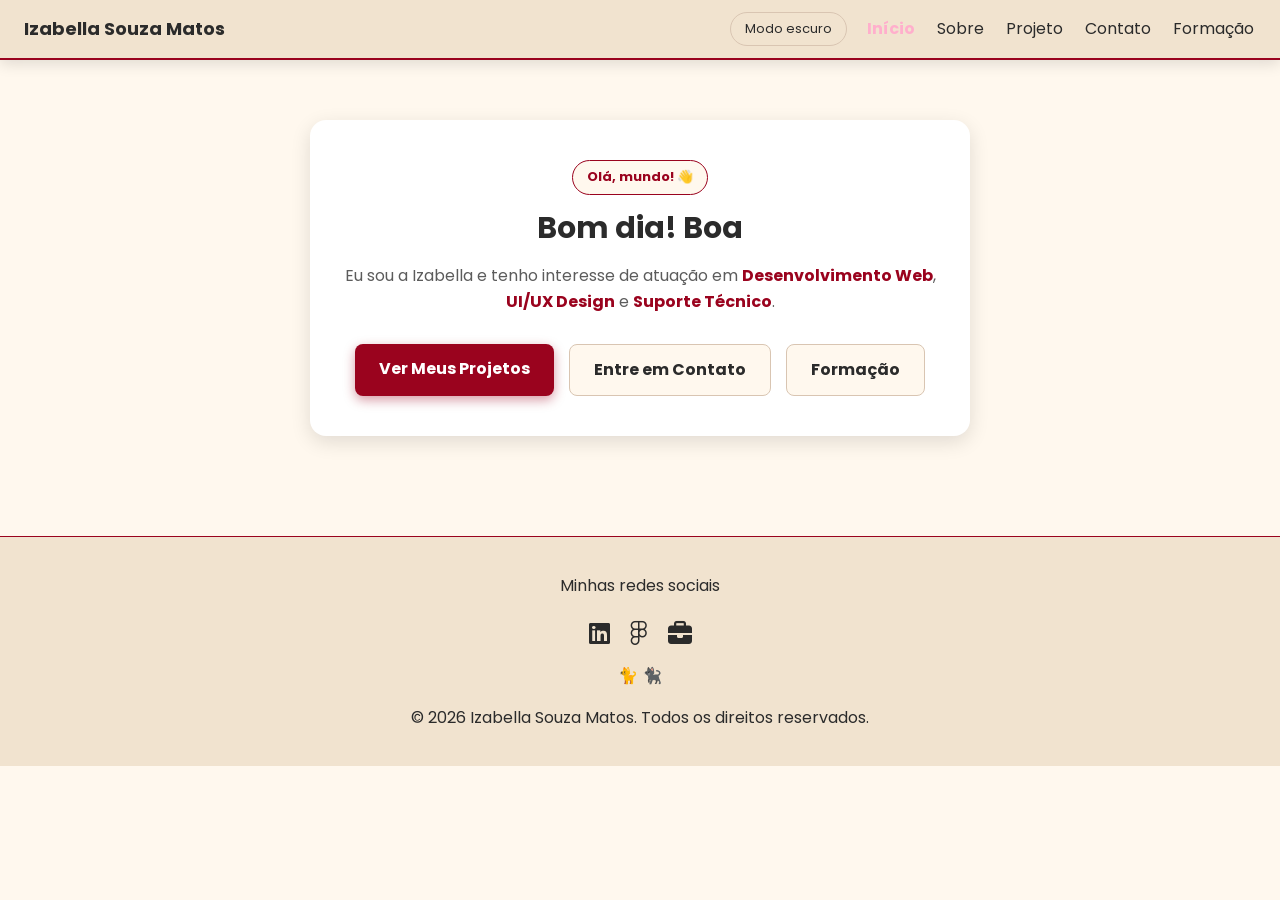
==== index.html @ aaa82232 "Atualizando página" ====
<!DOCTYPE html>
<html lang="pt-BR">
<head>
    <meta charset="UTF-8">
    <meta name="viewport" content="width=device-width, initial-scale=1.0">
    <title>Início | Izabella</title>
    <link rel="stylesheet" href="https://fonts.googleapis.com/css2?family=Poppins:wght@400;700&display=swap">
    <link rel="stylesheet" href="css/style.css">
    <!-- Importação dos ícones do Font Awesome -->
    <link rel="stylesheet" href="https://cdnjs.cloudflare.com/ajax/libs/font-awesome/6.4.0/css/all.min.css">
</head>
<body>
    <header>
        <p class="titlenav"><strong>Izabella Souza Matos</strong></p>
        <nav class="itensnav">
            <button id="tema">Modo escuro</button>
            <a href="index.html">Início</a>
            <a href="sobre.html">Sobre</a>
            <a href="projeto.html">Projeto</a>
            <a href="contato.html">Contato</a>
            <a href="formacao.html">Formação</a>
        </nav>
    </header>

    <main>
        <section class="secao-inicio">
            <div class="hero-card">
                <span class="badge-ola">Olá, mundo! 👋</span>

                <!-- O JavaScript injeta a saudação automática por horário aqui -->
                <h1 id="titulo-saudacao">Bem-vindo ao meu perfil</h1>
                <p class="descricao-inicio">
                    Eu sou a Izabella e tenho interesse de atuação em <strong>Desenvolvimento Web</strong>, <strong>UI/UX Design</strong> e <strong>Suporte Técnico</strong>.
                </p>

                <div class="acoes-hero">
                    <a href="projeto.html" class="btn-principal">Ver Meus Projetos</a>
                    <a href="contato.html" class="btn-secundario">Entre em Contato</a>
                    <a href="formacao.html" class="btn-secundario">Formação</a>
                </div>
            </div>
        </section>
    </main>

    <footer>
        <div class="footer-container">
            <p>Minhas redes sociais</p>
            <ul class="footer-links">
                <li><a href="https://www.linkedin.com/in/izabella-souza-matos/" target="_blank" rel="noopener noreferrer" aria-label="LinkedIn"><i class="fa-brands fa-linkedin"></i></a></li>
                <li><a href="https://www.figma.com/files/team/1687251064527399275/folder/663341080?fuid=1687251063166864576" target="_blank" rel="noopener noreferrer" aria-label="Figma"><i class="fa-brands fa-figma"></i></a></li>
                <li><a href="https://izabellasouzadev67.github.io/portfolio-izabella-souza/" target="_blank" rel="noopener noreferrer" aria-label="Portfólio"><i class="fa-solid fa-briefcase"></i></a></li>
            </ul>
        </div>

        <!-- Animação discreta dos gatinhos passeando no rodapé (o atraso de cada um fica no CSS) -->
        <div class="gatos-rodape">
            <span class="gato-andando">🐈</span>
            <span class="gato-andando">🐈‍⬛</span>
        </div>

        <p>&copy; 2026 Izabella Souza Matos. Todos os direitos reservados.</p>
    </footer>

    <script src="js/script.js"></script>
</body>
</html>
---- css/style.css ----
/* ==========================================================
   1. VARIÁVEIS (paleta) — tema escuro é o padrão
   ========================================================== */
:root {
    --bg: #343A40;
    --bg-card: #495057;
    --bg-elevado: #212529;
    --texto: #FEEAC7;
    --texto-suave: #CED4DA;
    --destaque: #FFAFCC;
    --acao: #9A031E;
    --acao-hover: #720216;
    --sobre-acao: #FFFFFF;
    --borda: #6C757D;
    --sombra: rgba(0, 0, 0, 0.25);
    --raio: 16px;
    --largura: 700px;
}

/* Tema claro: o JS só precisa alternar a classe "claro" no body */
body.claro {
    --bg: #FFF8EE;
    --bg-card: #FFFFFF;
    --bg-elevado: #F1E3CF;
    --texto: #2B2B2B;
    --texto-suave: #5C5C5C;
    --destaque: #9A031E;
    --acao: #9A031E;
    --acao-hover: #720216;
    --borda: #D9C5B2;
    --sombra: rgba(0, 0, 0, 0.12);
}

/* ==========================================================
   2. ANIMAÇÕES (@keyframes)
   ========================================================== */

/* Página inteira aparece suavemente */
@keyframes aparecer {
    from { opacity: 0; }
    to   { opacity: 1; }
}

/* Título desliza da esquerda */
@keyframes deslizarTitulo {
    from { opacity: 0; transform: translateX(-30px); }
    to   { opacity: 1; transform: translateX(0); }
}

/* Cards e itens sobem enquanto aparecem */
@keyframes surgir {
    from { opacity: 0; transform: translateY(24px); }
    to   { opacity: 1; transform: translateY(0); }
}

/* Header desce do topo */
@keyframes descer {
    from { opacity: 0; transform: translateY(-100%); }
    to   { opacity: 1; transform: translateY(0); }
}

/* Foto flutuando devagar */
@keyframes flutuar {
    0%, 100% { transform: translateY(0); }
    50%      { transform: translateY(-8px); }
}

/* Brilho pulsando (badge de boas-vindas) */
@keyframes pulsar {
    0%, 100% { box-shadow: 0 0 0 0 rgba(255, 175, 204, 0.5); }
    50%      { box-shadow: 0 0 0 8px rgba(255, 175, 204, 0); }
}

/* Ícone dá um pulinho */
@keyframes pular {
    0%, 100% { transform: translateY(0); }
    40%      { transform: translateY(-6px); }
    60%      { transform: translateY(-2px); }
}

/* Cursor piscando do efeito de digitação */
@keyframes piscarCursor {
    from, to { border-color: transparent; }
    50%      { border-color: currentColor; }
}

/* ==========================================================
   3. RESET E BASE
   ========================================================== */
* {
    box-sizing: border-box;
}

html {
    scroll-behavior: smooth;
}

body {
    margin: 0;
    background-color: var(--bg);
    color: var(--texto);
    font-family: 'Poppins', sans-serif;
    line-height: 1.6;
    transition: background-color 0.4s ease, color 0.4s ease;
    animation: aparecer 0.6s ease;
}

h1, h2, h3 {
    line-height: 1.25;
}

h1 {
    font-size: 28px;
    font-weight: 700;
    color: var(--texto);
    text-align: center;
    margin: 0 0 8px;
    animation: deslizarTitulo 0.6s ease-out;
}

h2 {
    font-size: 22px;
    color: var(--texto);
    text-align: center;
    margin: 0 0 20px;
}

a {
    color: var(--destaque);
    transition: color 0.3s ease;
}

img {
    max-width: 100%;
    height: auto;
}

/* Acessibilidade: foco visível */
a:focus-visible,
button:focus-visible,
input:focus-visible,
select:focus-visible,
textarea:focus-visible {
    outline: 3px solid var(--destaque);
    outline-offset: 3px;
}

/* ==========================================================
   4. LAYOUT: header, nav, main, footer
   ========================================================== */
header {
    display: flex;
    flex-wrap: wrap;
    justify-content: space-between;
    align-items: center;
    gap: 10px;
    padding: 12px 24px;
    background-color: var(--bg-elevado);
    border-bottom: 2px solid var(--destaque);
    position: sticky;
    top: 0;
    z-index: 10;
    box-shadow: 0 4px 14px var(--sombra);
    transition: background-color 0.4s ease;
    animation: descer 0.6s ease-out;
}

.titlenav {
    margin: 0;
    font-size: 18px;
    color: var(--texto);
}

nav {
    display: flex;
    flex-wrap: wrap;
    justify-content: center;
    align-items: center;
    gap: 8px 18px;
}

/* Linha do menu cresce do centro para as bordas */
nav a {
    position: relative;
    color: var(--texto);
    text-decoration: none;
    padding: 4px 2px;
    transition: color 0.3s ease;
}

nav a::after {
    content: "";
    position: absolute;
    left: 0;
    right: 0;
    bottom: 0;
    height: 2px;
    background-color: var(--destaque);
    transform: scaleX(0);
    transform-origin: center;
    transition: transform 0.3s ease;
}

nav a:hover,
nav a[aria-current="page"] {
    color: var(--destaque);
}

nav a:hover::after,
nav a[aria-current="page"]::after {
    transform: scaleX(1);
}

#tema {
    background: transparent;
    color: var(--texto);
    border: 1px solid var(--borda);
    border-radius: 20px;
    padding: 6px 14px;
    font-family: inherit;
    font-size: 13px;
    cursor: pointer;
    transition: border-color 0.3s ease, color 0.3s ease, transform 0.2s ease;
}

#tema:hover {
    border-color: var(--destaque);
    color: var(--destaque);
    transform: scale(1.05);
}

#tema:active {
    transform: scale(0.95);
}

main {
    max-width: var(--largura);
    margin: 0 auto;
    padding: 20px;
}

footer {
    background-color: var(--bg-elevado);
    color: var(--texto);
    text-align: center;
    padding: 20px 0;
    margin-top: 40px;
    border-top: 1px solid var(--destaque);
    transition: background-color 0.4s ease;
}

.footer-links {
    display: flex;
    justify-content: center;
    gap: 20px;
    list-style: none;
    padding: 0;
    margin: 10px 0;
}

.footer-links a {
    color: var(--texto);
    font-size: 24px;
    display: inline-block;
    transition: color 0.3s ease, transform 0.3s ease;
}

.footer-links a:hover {
    color: var(--destaque);
    transform: scale(1.25) rotate(-6deg);
}

/* ==========================================================
   5. COMPONENTES REUTILIZÁVEIS
   ========================================================== */

/* Base comum de todos os cards */
.card,
.hero-card,
.card-perfil,
.card-projeto,
.card-formacao,
.contato-container,
.gostos-container,
.secao-certificados,
.lista-habilidades-moderna li,
.lista-hard-skills li,
article {
    background-color: var(--bg-card);
    border-radius: var(--raio);
    box-shadow: 0 6px 20px var(--sombra);
    transition: transform 0.3s ease, box-shadow 0.3s ease,
                background-color 0.4s ease;
    /* "backwards" evita que a animação trave o efeito de hover */
    animation: surgir 0.6s ease-out backwards;
}

.card,
.hero-card,
.card-perfil,
.card-projeto,
.card-formacao,
article {
    padding: 24px;
}

.card:hover,
.card-projeto:hover,
.card-formacao:hover,
article:hover {
    transform: translateY(-6px);
    box-shadow: 0 14px 30px var(--sombra);
}

/* Entrada em sequência (um item depois do outro) */
.projetos-grid > :nth-child(1),
.formacao-grid > :nth-child(1),
.lista-habilidades-moderna li:nth-child(1),
.lista-hard-skills li:nth-child(1),
.lista-certificados li:nth-child(1),
.gostos li:nth-child(1) { animation-delay: 0.1s; }

.projetos-grid > :nth-child(2),
.formacao-grid > :nth-child(2),
.lista-habilidades-moderna li:nth-child(2),
.lista-hard-skills li:nth-child(2),
.lista-certificados li:nth-child(2),
.gostos li:nth-child(2) { animation-delay: 0.2s; }

.projetos-grid > :nth-child(3),
.formacao-grid > :nth-child(3),
.lista-habilidades-moderna li:nth-child(3),
.lista-hard-skills li:nth-child(3),
.lista-certificados li:nth-child(3),
.gostos li:nth-child(3) { animation-delay: 0.3s; }

.projetos-grid > :nth-child(4),
.formacao-grid > :nth-child(4),
.lista-habilidades-moderna li:nth-child(4),
.lista-hard-skills li:nth-child(4),
.gostos li:nth-child(4) { animation-delay: 0.4s; }

.projetos-grid > :nth-child(n+5),
.formacao-grid > :nth-child(n+5),
.gostos li:nth-child(n+5) { animation-delay: 0.5s; }

/* Badges (etiquetas) */
.badge-ola,
.status-badge,
.badge-tech {
    display: inline-block;
    background-color: var(--bg);
    color: var(--destaque);
    font-size: 12px;
    font-weight: bold;
    padding: 4px 12px;
    border-radius: 20px;
    border: 1px solid var(--destaque);
}

.badge-ola {
    font-size: 13px;
    padding: 6px 14px;
    margin-bottom: 15px;
    animation: pulsar 2.4s ease-in-out infinite;
}

.status-badge {
    margin-bottom: 8px;
}

/* Caixas de ícone */
.icone-formacao,
.projeto-icone {
    background-color: var(--acao);
    color: var(--sobre-acao);
    border-radius: 12px;
    display: flex;
    align-items: center;
    justify-content: center;
    flex-shrink: 0;
    transition: transform 0.3s ease;
}

.icone-formacao {
    width: 60px;
    height: 60px;
    font-size: 24px;
}

.projeto-icone {
    width: 55px;
    height: 55px;
    font-size: 22px;
}

.card-formacao:hover .icone-formacao,
.card-projeto:hover .projeto-icone {
    transform: rotate(-8deg) scale(1.1);
}

/* Botões */
.btn-principal,
.btn-secundario,
.btn-projeto,
.btn-pdf,
.btn-enviar {
    display: inline-block;
    font-family: inherit;
    font-weight: bold;
    text-decoration: none;
    cursor: pointer;
    transition: background-color 0.3s ease, border-color 0.3s ease,
                color 0.3s ease, transform 0.2s ease, box-shadow 0.3s ease;
}

.btn-principal,
.btn-enviar,
.btn-pdf {
    background-color: var(--acao);
    color: var(--sobre-acao);
    border: none;
}

.btn-principal:hover,
.btn-enviar:hover,
.btn-pdf:hover {
    background-color: var(--acao-hover);
    transform: translateY(-3px);
}

.btn-principal:active,
.btn-enviar:active,
.btn-pdf:active,
.btn-secundario:active,
.btn-projeto:active {
    transform: translateY(0) scale(0.97);
}

/* Faixa de brilho que atravessa o botão principal */
.btn-principal,
.btn-enviar {
    position: relative;
    overflow: hidden;
}

.btn-principal::before,
.btn-enviar::before {
    content: "";
    position: absolute;
    top: 0;
    left: -80%;
    width: 50%;
    height: 100%;
    background: linear-gradient(
        120deg,
        transparent,
        rgba(255, 255, 255, 0.35),
        transparent
    );
    transform: skewX(-20deg);
    transition: left 0.6s ease;
}

.btn-principal:hover::before,
.btn-enviar:hover::before {
    left: 130%;
}

.btn-principal {
    padding: 12px 24px;
    border-radius: 8px;
    box-shadow: 0 4px 12px rgba(154, 3, 30, 0.4);
}

.btn-principal:hover {
    box-shadow: 0 8px 20px rgba(154, 3, 30, 0.55);
}

.btn-secundario {
    background-color: var(--bg);
    color: var(--texto);
    padding: 12px 24px;
    border-radius: 8px;
    border: 1px solid var(--borda);
}

.btn-secundario:hover {
    background-color: var(--bg-card);
    border-color: var(--destaque);
    color: var(--destaque);
    transform: translateY(-3px);
}

.btn-pdf {
    padding: 6px 14px;
    border-radius: 6px;
    font-size: 14px;
}

.btn-projeto {
    display: inline-flex;
    align-items: center;
    gap: 8px;
    background-color: var(--bg);
    color: var(--texto);
    padding: 8px 16px;
    border-radius: 6px;
    font-size: 13px;
    border: 1px solid var(--borda);
}

.btn-projeto:hover {
    background-color: var(--acao);
    border-color: var(--acao);
    color: var(--sobre-acao);
    transform: translateX(4px);
}

/* Lista de "gostos" (chips) */
.gostos {
    display: flex;
    flex-wrap: wrap;
    justify-content: center;
    gap: 10px;
    list-style: none;
    padding: 0;
}

.gostos li {
    background-color: var(--bg);
    color: var(--texto);
    padding: 10px 16px;
    border-radius: 30px;
    font-size: 14px;
    display: flex;
    align-items: center;
    gap: 8px;
    border: 1px solid var(--borda);
    transition: transform 0.2s ease, border-color 0.2s ease;
    animation: surgir 0.5s ease-out backwards;
}

.gostos li:hover {
    transform: translateY(-3px) scale(1.04);
    border-color: var(--destaque);
}

.gostos i {
    color: var(--destaque);
}

/* Tabela */
table {
    border-collapse: collapse;
    margin: 0 auto;
}

th {
    border: 1px solid var(--texto);
    padding: 8px 16px;
    background-color: var(--bg-elevado);
}

/* Efeito de digitação (cursor piscando) */
#efeito-digitar {
    border-right: 2px solid currentColor;
    padding-right: 4px;
    animation: piscarCursor 0.75s step-end infinite;
}

/* ==========================================================
   6. PÁGINAS
   ========================================================== */

/* ---------- Início ---------- */
.secao-inicio {
    display: flex;
    flex-direction: column;
    gap: 30px;
    margin: 40px auto;
}

.hero-card {
    padding: 40px 30px;
    text-align: center;
}

.hero-card h1 {
    font-size: 30px;
    margin-bottom: 15px;
}

.descricao-inicio {
    color: var(--texto-suave);
    font-size: 16px;
    margin-bottom: 30px;
}

.descricao-inicio strong {
    color: var(--destaque);
}

.acoes-hero {
    display: flex;
    justify-content: center;
    flex-wrap: wrap;
    gap: 15px;
}

.gostos-container {
    padding: 25px;
    animation-delay: 0.2s;
}

.gostos-container h3 {
    color: var(--texto);
    font-size: 18px;
    text-align: center;
    margin: 0 0 15px;
}

/* ---------- Sobre ---------- */
.secao-sobre-mim,
.secao-habilidades {
    margin: 40px auto;
}

.card-perfil {
    padding: 30px;
    display: flex;
    flex-direction: column;
    align-items: center;
    text-align: center;
    gap: 20px;
}

.foto-sobre {
    width: 150px;
    height: 150px;
    object-fit: cover;
    border-radius: 50%;
    border: 3px solid var(--destaque);
    display: block;
    animation: flutuar 4s ease-in-out infinite;
}

.texto-perfil h2 {
    color: var(--destaque);
    font-size: 20px;
    margin-bottom: 10px;
}

.texto-perfil p {
    color: var(--texto-suave);
    margin: 0;
}

.lista-habilidades-moderna,
.lista-hard-skills {
    list-style: none;
    padding: 0;
    margin: 0;
    display: flex;
    flex-direction: column;
    gap: 15px;
}

.lista-habilidades-moderna li,
.lista-hard-skills li {
    padding: 18px 20px;
    display: flex;
    align-items: center;
    gap: 16px;
    box-shadow: 0 4px 12px var(--sombra);
}

.lista-habilidades-moderna li:hover,
.lista-hard-skills li:hover {
    transform: translateY(-4px) translateX(4px);
}

.lista-habilidades-moderna i,
.lista-hard-skills i {
    font-size: 24px;
    color: var(--destaque);
    background-color: var(--bg);
    padding: 12px;
    border-radius: 10px;
    min-width: 52px;
    text-align: center;
}

/* Ícone dá um pulinho quando o item recebe o mouse */
.lista-habilidades-moderna li:hover i,
.lista-hard-skills li:hover i {
    animation: pular 0.6s ease;
}

.lista-habilidades-moderna strong,
.lista-hard-skills strong {
    color: var(--texto);
    display: block;
    margin-bottom: 4px;
}

.lista-habilidades-moderna p,
.lista-hard-skills p {
    margin: 0;
    color: var(--texto-suave);
    font-size: 14px;
}

.titulo-hard-skills {
    margin-top: 40px;
}

/* Certificados */
.secao-certificados {
    margin: 40px auto;
    padding: 24px;
}

.secao-certificados h2 {
    margin-bottom: 10px;
}

.subtitulo-certificados {
    color: var(--texto-suave);
    font-size: 14px;
    text-align: center;
    margin-bottom: 20px;
}

.lista-certificados {
    list-style: none;
    padding: 0;
    margin: 0;
}

.lista-certificados li {
    display: flex;
    flex-direction: column;
    align-items: flex-start;
    gap: 8px;
    padding: 16px 0;
    border-bottom: 1px solid var(--borda);
    transition: padding-left 0.3s ease;
    animation: surgir 0.5s ease-out backwards;
}

.lista-certificados li:hover {
    padding-left: 10px;
}

.lista-certificados li:last-child {
    border-bottom: none;
}

.curso-nome {
    font-weight: bold;
}

.curso-nome i {
    color: var(--destaque);
    margin-right: 6px;
}

.instituicao {
    color: var(--texto-suave);
    font-size: 13px;
}

/* ---------- Projetos ---------- */
.secao-projetos {
    margin: 40px auto;
}

.subtitulo-projetos {
    text-align: center;
    color: var(--texto-suave);
    font-size: 14px;
    margin-bottom: 30px;
}

.projetos-grid {
    display: flex;
    flex-direction: column;
    gap: 20px;
}

.card-projeto {
    display: flex;
    align-items: flex-start;
    gap: 20px;
}

.projeto-info h2 {
    font-size: 18px;
    color: var(--destaque);
    text-align: left;
    margin: 0 0 8px;
}

.projeto-info p {
    font-size: 14px;
    color: var(--texto-suave);
    line-height: 1.5;
    margin: 0 0 15px;
}

/* ---------- Formação ---------- */
.secao-formacao {
    margin: 40px auto;
}

.formacao-grid {
    display: flex;
    flex-direction: column;
    gap: 20px;
    margin-top: 30px;
}

.card-formacao {
    display: flex;
    align-items: center;
    gap: 20px;
}

.conteudo-formacao h2 {
    font-size: 18px;
    color: var(--destaque);
    text-align: left;
    margin: 0 0 4px;
}

.conteudo-formacao h3 {
    font-size: 16px;
    color: var(--texto);
    font-weight: normal;
    margin: 0 0 10px;
}

.previsao {
    font-size: 14px;
    color: var(--texto-suave);
    margin: 0;
}

/* ---------- Contato ---------- */
.secao-contato {
    max-width: 550px;
    margin: 40px auto;
    padding: 0 20px;
}

.contato-container {
    padding: 40px;
}

.subtitulo {
    text-align: center;
    color: var(--texto-suave);
    font-size: 14px;
    margin-bottom: 30px;
}

.campo-grupo {
    display: flex;
    flex-direction: column;
    margin-bottom: 20px;
}

.campo-grupo label {
    font-size: 14px;
    font-weight: bold;
    margin-bottom: 8px;
    color: var(--texto);
    transition: color 0.3s ease;
}

/* O rótulo ganha destaque quando o campo está em foco */
.campo-grupo:focus-within label {
    color: var(--destaque);
}

.campo-grupo input,
.campo-grupo select,
.campo-grupo textarea {
    width: 100%;
    padding: 12px 16px;
    background-color: var(--bg);
    border: 2px solid var(--borda);
    border-radius: 8px;
    color: var(--texto);
    font-size: 15px;
    font-family: inherit;
    transition: border-color 0.3s ease, box-shadow 0.3s ease,
                transform 0.2s ease;
}

.campo-grupo input:focus,
.campo-grupo select:focus,
.campo-grupo textarea:focus {
    outline: none;
    border-color: var(--destaque);
    box-shadow: 0 0 10px rgba(255, 175, 204, 0.45);
    transform: translateY(-2px);
}

.btn-enviar {
    width: 100%;
    padding: 14px;
    border-radius: 8px;
    font-size: 16px;
    margin-top: 10px;
}

.erro {
    color: #ff6b6b;
    font-size: 13px;
    margin-top: 6px;
}

/* ==========================================================
   7. RESPONSIVIDADE E ACESSIBILIDADE (sempre no final)
   ========================================================== */
@media (max-width: 600px) {
    header {
        flex-direction: column;
        text-align: center;
    }

    h1 {
        font-size: 24px;
    }

    .hero-card h1 {
        font-size: 26px;
    }

    .card-projeto,
    .card-formacao {
        flex-direction: column;
        align-items: flex-start;
    }

    .contato-container {
        padding: 24px;
    }
}

/* Quem pediu menos movimento no sistema não vê nenhuma animação */
@media (prefers-reduced-motion: reduce) {
    html {
        scroll-behavior: auto;
    }

    *,
    *::before,
    *::after {
        animation: none !important;
        transition: none !important;
    }
}
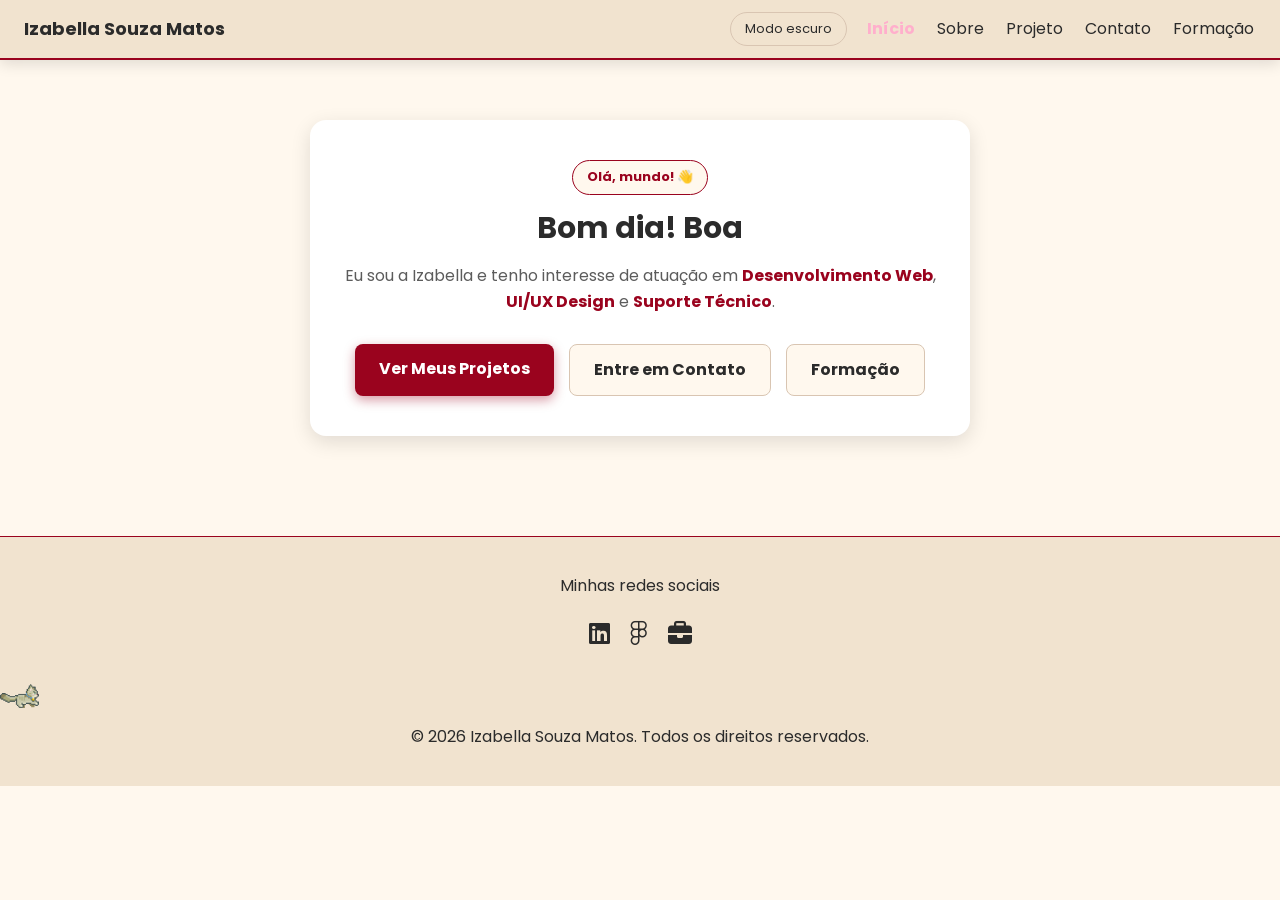
==== commit a03b6170: "Atualizando página" ====
--- a/index.html
+++ b/index.html
@@ -52,10 +52,42 @@
             </ul>
         </div>
 
-        <!-- Animação discreta dos gatinhos passeando no rodapé (o atraso de cada um fica no CSS) -->
+        <!-- Estilo dos gatinhos com stickers transparentes -->
+        <style>
+            .gatos-rodape {
+                position: relative;
+                width: 100%;
+                height: 40px;
+                overflow: hidden;
+                pointer-events: none;
+                margin: 15px 0;
+                z-index: 1;
+            }
+            .gato-andando {
+                position: absolute;
+                bottom: 0;
+                left: 0;
+                height: 32px;
+                opacity: 0.9;
+                animation: caminharGato 16s linear infinite;
+            }
+            .gato-andando:nth-child(2) {
+                animation-delay: -8s;
+                animation-duration: 20s;
+            }
+            @keyframes caminharGato {
+                0%   { left: 0%; transform: scaleX(1); }
+                48%  { left: 92%; transform: scaleX(1); } /* Caminha para a direita */
+                50%  { left: 92%; transform: scaleX(-1); } /* Vira-se para a esquerda */
+                98%  { left: 0%; transform: scaleX(-1); }  /* Caminha para a esquerda */
+                100% { left: 0%; transform: scaleX(1); }  /* Vira-se para a frente */
+            }
+        </style>
+
+        <!-- Stickers dos gatinhos passeando no rodapé -->
         <div class="gatos-rodape">
-            <span class="gato-andando">🐈</span>
-            <span class="gato-andando">🐈‍⬛</span>
+            <img src="Imagens/gif.gif" alt="Gato andando" class="gato-andando">
+            <img src="Imagens/gif.gif" alt="Gato andando" class="gato-andando">
         </div>
 
         <p>&copy; 2026 Izabella Souza Matos. Todos os direitos reservados.</p>
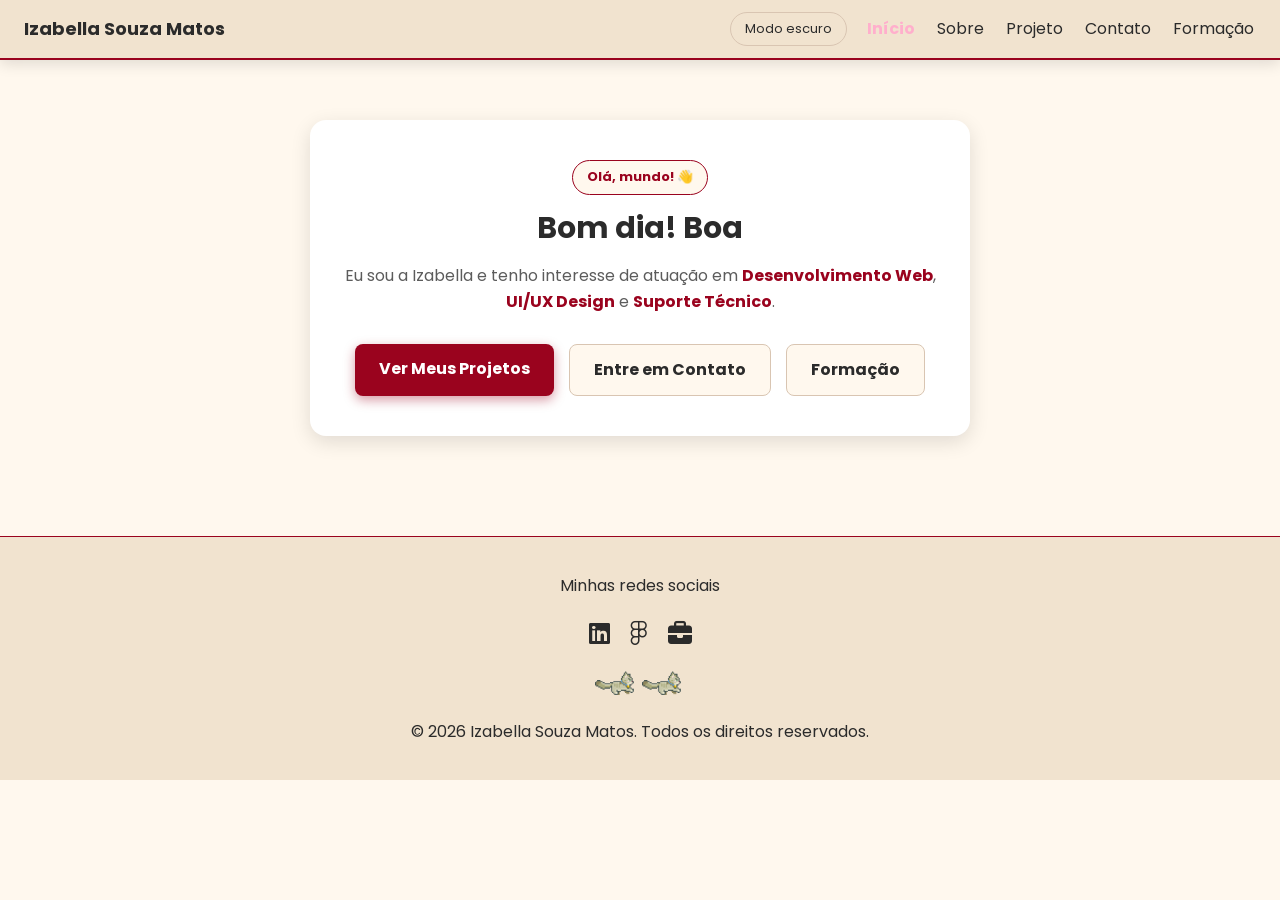
==== commit 0619b13c: "Atualizando página" ====
--- a/index.html
+++ b/index.html
@@ -6,6 +6,8 @@
     <title>Início | Izabella</title>
     <link rel="stylesheet" href="https://fonts.googleapis.com/css2?family=Poppins:wght@400;700&display=swap">
     <link rel="stylesheet" href="css/style.css">
+    <!-- Novo ficheiro CSS exclusivo para os gatinhos (evita conflitos no tema) -->
+    <link rel="stylesheet" href="css/gatos.css">
     <!-- Importação dos ícones do Font Awesome -->
     <link rel="stylesheet" href="https://cdnjs.cloudflare.com/ajax/libs/font-awesome/6.4.0/css/all.min.css">
 </head>
@@ -52,43 +54,11 @@
             </ul>
         </div>
 
-        <!-- Estilo dos gatinhos com stickers transparentes -->
-        <style>
-            .gatos-rodape {
-                position: relative;
-                width: 100%;
-                height: 40px;
-                overflow: hidden;
-                pointer-events: none;
-                margin: 15px 0;
-                z-index: 1;
-            }
-            .gato-andando {
-                position: absolute;
-                bottom: 0;
-                left: 0;
-                height: 32px;
-                opacity: 0.9;
-                animation: caminharGato 16s linear infinite;
-            }
-            .gato-andando:nth-child(2) {
-                animation-delay: -8s;
-                animation-duration: 20s;
-            }
-            @keyframes caminharGato {
-                0%   { left: 0%; transform: scaleX(1); }
-                48%  { left: 92%; transform: scaleX(1); } /* Caminha para a direita */
-                50%  { left: 92%; transform: scaleX(-1); } /* Vira-se para a esquerda */
-                98%  { left: 0%; transform: scaleX(-1); }  /* Caminha para a esquerda */
-                100% { left: 0%; transform: scaleX(1); }  /* Vira-se para a frente */
-            }
-        </style>
-
-        <!-- Stickers dos gatinhos passeando no rodapé -->
-        <div class="gatos-rodape">
-            <img src="Imagens/gif.gif" alt="Gato andando" class="gato-andando">
-            <img src="Imagens/gif.gif" alt="Gato andando" class="gato-andando">
-        </div>
+        <!-- Stickers dos gatinhos passeando no rodapé com tamanho travado -->
+    <div class="gatos-rodape">
+        <img src="Imagens/gif.gif" alt="Gato andando" class="gato-andando" style="height: 32px !important; width: auto !important; max-height: 32px !important;">
+        <img src="Imagens/gif.gif" alt="Gato andando" class="gato-andando" style="height: 32px !important; width: auto !important; max-height: 32px !important;">
+    </div>
 
         <p>&copy; 2026 Izabella Souza Matos. Todos os direitos reservados.</p>
     </footer>
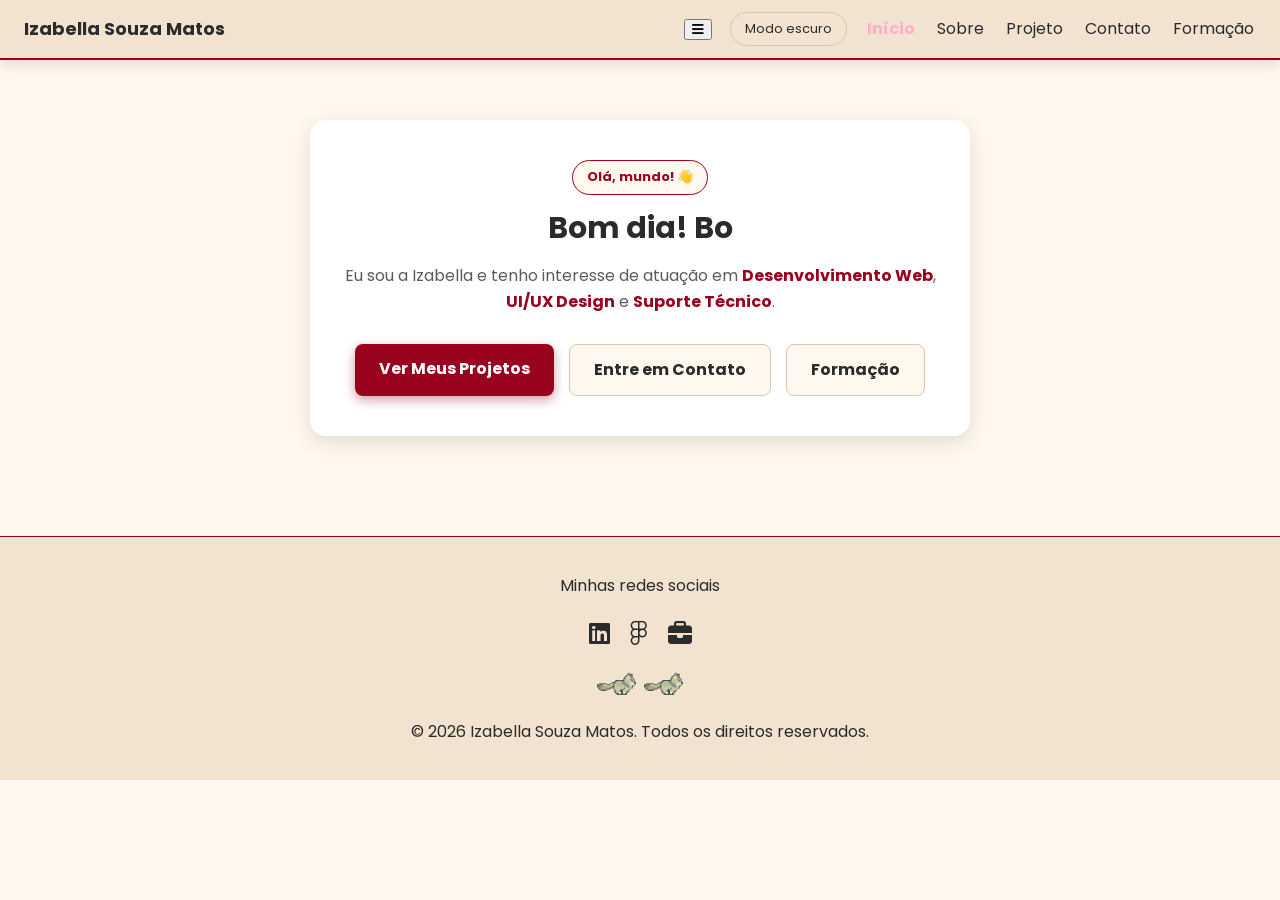
==== commit 0226238c: "Atualizando página" ====
--- a/index.html
+++ b/index.html
@@ -15,6 +15,9 @@
     <header>
         <p class="titlenav"><strong>Izabella Souza Matos</strong></p>
         <nav class="itensnav">
+             <button id="menu-hamburguer" class="menu-hamburguer" aria-label="Abrir menu" aria-expanded="false">
+        <i class="fa-solid fa-bars"></i>
+        </button>
             <button id="tema">Modo escuro</button>
             <a href="index.html">Início</a>
             <a href="sobre.html">Sobre</a>
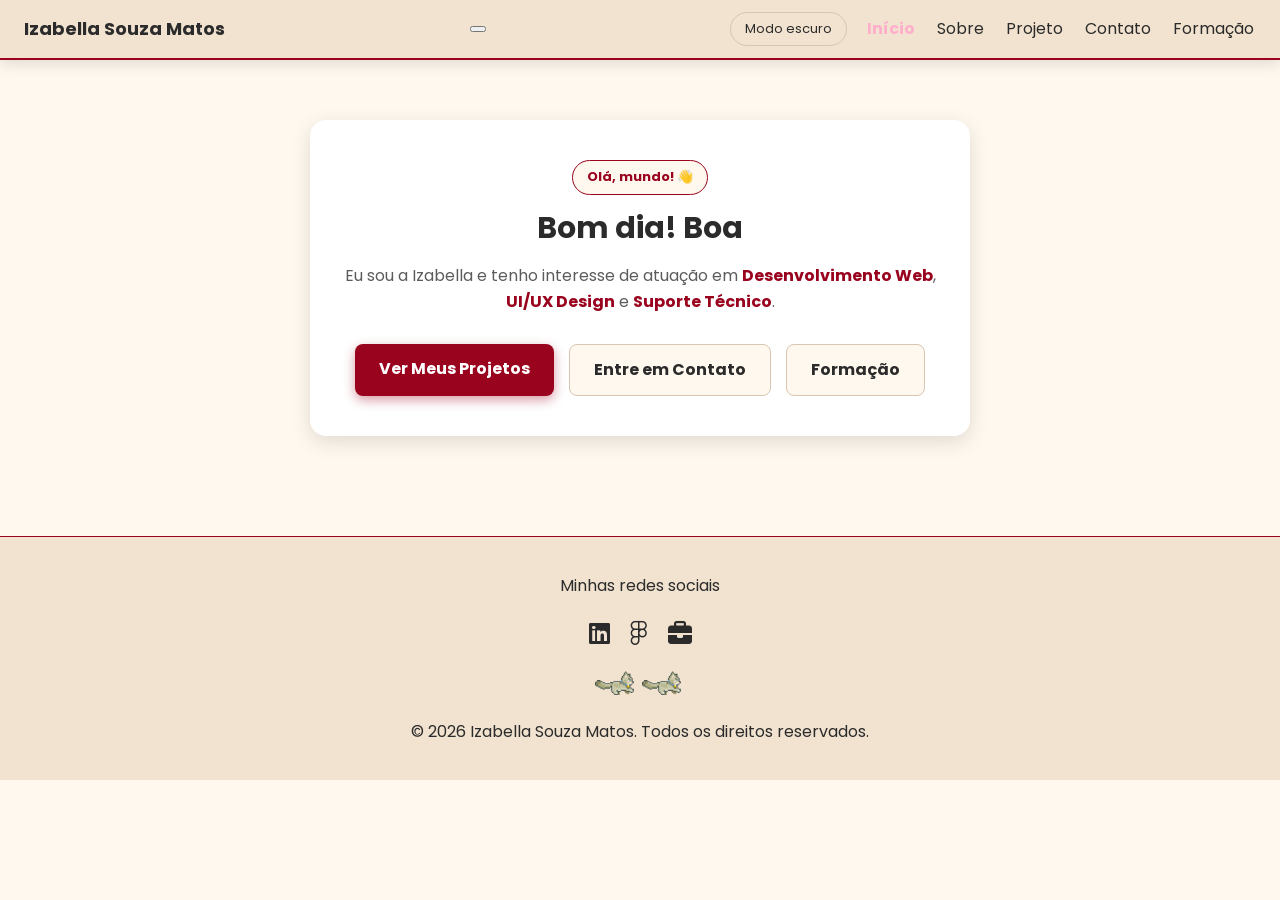
==== commit af3c6eb9: "Atualizando página" ====
--- a/index.html
+++ b/index.html
@@ -14,11 +14,15 @@
 <body>
     <header>
         <p class="titlenav"><strong>Izabella Souza Matos</strong></p>
-        <nav class="itensnav">
-             <button id="menu-hamburguer" class="menu-hamburguer" aria-label="Abrir menu" aria-expanded="false">
-        <i class="fa-solid fa-bars"></i>
+
+        <button type="button" class="btn-hamburguer" id="btn-hamburguer" aria-label="Abrir menu de navegação" aria-expanded="false" aria-controls="nav-menu">
+            <span></span>
+            <span></span>
+            <span></span>
         </button>
-            <button id="tema">Modo escuro</button>
+
+        <nav id="nav-menu" class="itensnav" aria-label="Navegação principal">
+            <button type="button" id="tema">Modo escuro</button>
             <a href="index.html">Início</a>
             <a href="sobre.html">Sobre</a>
             <a href="projeto.html">Projeto</a>
@@ -58,10 +62,10 @@
         </div>
 
         <!-- Stickers dos gatinhos passeando no rodapé com tamanho travado -->
-    <div class="gatos-rodape">
-        <img src="Imagens/gif.gif" alt="Gato andando" class="gato-andando" style="height: 32px !important; width: auto !important; max-height: 32px !important;">
-        <img src="Imagens/gif.gif" alt="Gato andando" class="gato-andando" style="height: 32px !important; width: auto !important; max-height: 32px !important;">
-    </div>
+        <div class="gatos-rodape">
+            <img src="Imagens/gif.gif" alt="Gato andando" class="gato-andando" style="height: 32px !important; width: auto !important; max-height: 32px !important;">
+            <img src="Imagens/gif.gif" alt="Gato andando" class="gato-andando" style="height: 32px !important; width: auto !important; max-height: 32px !important;">
+        </div>
 
         <p>&copy; 2026 Izabella Souza Matos. Todos os direitos reservados.</p>
     </footer>
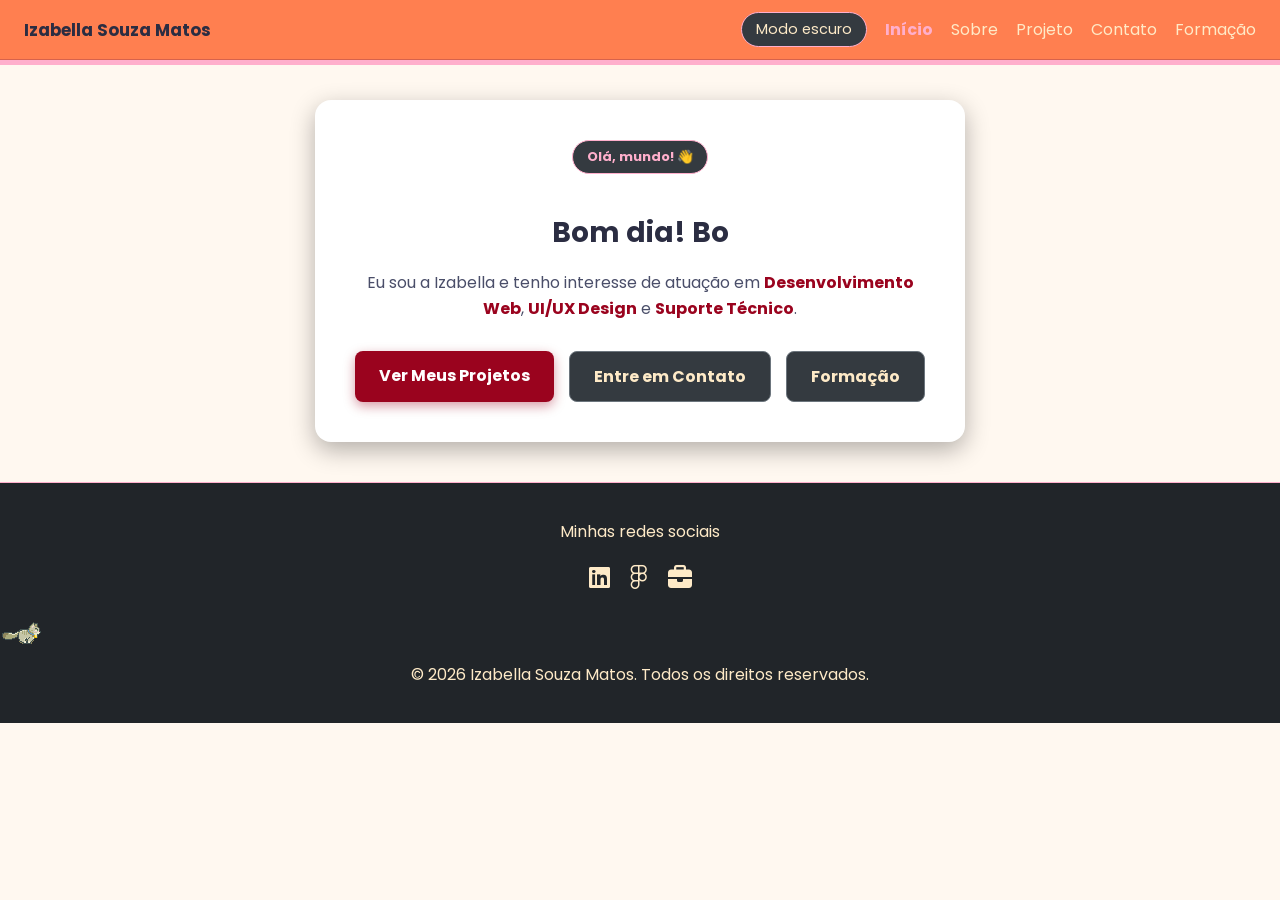
==== commit 2a82e7f7: "Atualizando página" ====
--- a/index.html
+++ b/index.html
@@ -6,8 +6,6 @@
     <title>Início | Izabella</title>
     <link rel="stylesheet" href="https://fonts.googleapis.com/css2?family=Poppins:wght@400;700&display=swap">
     <link rel="stylesheet" href="css/style.css">
-    <!-- Novo ficheiro CSS exclusivo para os gatinhos (evita conflitos no tema) -->
-    <link rel="stylesheet" href="css/gatos.css">
     <!-- Importação dos ícones do Font Awesome -->
     <link rel="stylesheet" href="https://cdnjs.cloudflare.com/ajax/libs/font-awesome/6.4.0/css/all.min.css">
 </head>
@@ -61,10 +59,10 @@
             </ul>
         </div>
 
-        <!-- Stickers dos gatinhos passeando no rodapé com tamanho travado -->
+        <!-- Stickers dos gatinhos passeando no rodapé -->
         <div class="gatos-rodape">
-            <img src="Imagens/gif.gif" alt="Gato andando" class="gato-andando" style="height: 32px !important; width: auto !important; max-height: 32px !important;">
-            <img src="Imagens/gif.gif" alt="Gato andando" class="gato-andando" style="height: 32px !important; width: auto !important; max-height: 32px !important;">
+            <img src="Imagens/gif.gif" alt="Gato andando" class="gato-andando">
+            <img src="Imagens/gif.gif" alt="Gato andando" class="gato-andando">
         </div>
 
         <p>&copy; 2026 Izabella Souza Matos. Todos os direitos reservados.</p>
--- a/css/style.css
+++ b/css/style.css
@@ -1,252 +1,724 @@
-/* ==========================================================
-   1. VARIÁVEIS (paleta) — tema escuro é o padrão
-   ========================================================== */
+/* ==========================================
+1. CONFIGURAÇÕES GERAIS E VARIÁVEIS
+   ========================================== */
 :root {
-    --bg: #343A40;
-    --bg-card: #495057;
-    --bg-elevado: #212529;
-    --texto: #FEEAC7;
-    --texto-suave: #CED4DA;
-    --destaque: #FFAFCC;
-    --acao: #9A031E;
-    --acao-hover: #720216;
-    --sobre-acao: #FFFFFF;
-    --borda: #6C757D;
-    --sombra: rgba(0, 0, 0, 0.25);
-    --raio: 16px;
-    --largura: 700px;
-}
-
-/* Tema claro: o JS só precisa alternar a classe "claro" no body */
+    --bg-body: #343A40;
+    --text-body: #FEEAC7;
+    --card-bg: #495057;
+    --header-bg: #212529;
+    --header-border: rgba(255, 175, 204, 0.45);
+    --btn-tema-bg: #343A40;
+    --btn-tema-border: #FFAFCC;
+    --btn-tema-color: #FEEAC7;
+}
+
 body.claro {
-    --bg: #FFF8EE;
-    --bg-card: #FFFFFF;
-    --bg-elevado: #F1E3CF;
-    --texto: #2B2B2B;
-    --texto-suave: #5C5C5C;
-    --destaque: #9A031E;
-    --acao: #9A031E;
-    --acao-hover: #720216;
-    --borda: #D9C5B2;
-    --sombra: rgba(0, 0, 0, 0.12);
-}
-
-/* ==========================================================
-   2. ANIMAÇÕES (@keyframes)
-   ========================================================== */
-
-/* Página inteira aparece suavemente */
-@keyframes aparecer {
-    from { opacity: 0; }
-    to   { opacity: 1; }
-}
-
-/* Título desliza da esquerda */
-@keyframes deslizarTitulo {
-    from { opacity: 0; transform: translateX(-30px); }
-    to   { opacity: 1; transform: translateX(0); }
-}
-
-/* Cards e itens sobem enquanto aparecem */
-@keyframes surgir {
-    from { opacity: 0; transform: translateY(24px); }
-    to   { opacity: 1; transform: translateY(0); }
-}
-
-/* Header desce do topo */
-@keyframes descer {
-    from { opacity: 0; transform: translateY(-100%); }
-    to   { opacity: 1; transform: translateY(0); }
-}
-
-/* Foto flutuando devagar */
-@keyframes flutuar {
-    0%, 100% { transform: translateY(0); }
-    50%      { transform: translateY(-8px); }
-}
-
-/* Brilho pulsando (badge de boas-vindas) */
-@keyframes pulsar {
-    0%, 100% { box-shadow: 0 0 0 0 rgba(255, 175, 204, 0.5); }
-    50%      { box-shadow: 0 0 0 8px rgba(255, 175, 204, 0); }
-}
-
-/* Ícone dá um pulinho */
-@keyframes pular {
-    0%, 100% { transform: translateY(0); }
-    40%      { transform: translateY(-6px); }
-    60%      { transform: translateY(-2px); }
-}
-
-/* Cursor piscando do efeito de digitação */
-@keyframes piscarCursor {
-    from, to { border-color: transparent; }
-    50%      { border-color: currentColor; }
-}
-
-/* ==========================================================
-   3. RESET E BASE
-   ========================================================== */
-* {
-    box-sizing: border-box;
-}
-
-html {
-    scroll-behavior: smooth;
+    --bg-body: #FFF8F0;
+    --text-body: #2B2D42;
+    --card-bg: #FFFFFF;
+    --header-bg: #FF7F50;
+    --header-border: rgba(95, 15, 64, 0.25);
+    --btn-tema-bg: #343A40;
+    --btn-tema-border: #FFAFCC;
+    --btn-tema-color: #FEEAC7;
 }
 
 body {
+    background-color: var(--bg-body);
+    color: var(--text-body);
+    font-family: 'Poppins', sans-serif;
     margin: 0;
-    background-color: var(--bg);
-    color: var(--texto);
-    font-family: 'Poppins', sans-serif;
-    line-height: 1.6;
-    transition: background-color 0.4s ease, color 0.4s ease;
-    animation: aparecer 0.6s ease;
-}
-
-h1, h2, h3 {
-    line-height: 1.25;
-}
-
-h1 {
-    font-size: 28px;
-    font-weight: 700;
-    color: var(--texto);
-    text-align: center;
-    margin: 0 0 8px;
-    animation: deslizarTitulo 0.6s ease-out;
-}
-
-h2 {
-    font-size: 22px;
-    color: var(--texto);
-    text-align: center;
-    margin: 0 0 20px;
-}
-
-a {
-    color: var(--destaque);
-    transition: color 0.3s ease;
-}
-
-img {
-    max-width: 100%;
-    height: auto;
-}
-
-/* Acessibilidade: foco visível */
-a:focus-visible,
-button:focus-visible,
-input:focus-visible,
-select:focus-visible,
-textarea:focus-visible {
-    outline: 3px solid var(--destaque);
-    outline-offset: 3px;
-}
-
-/* ==========================================================
-   4. LAYOUT: header, nav, main, footer
-   ========================================================== */
+    transition: background-color 0.3s ease, color 0.3s ease;
+}
+
+main {
+    max-width: 650px;
+    margin: 0 auto;
+    padding: 20px;
+}
+
+/* ==========================================
+2. HEADER E NAVEGAÇÃO
+   ========================================== */
 header {
-    display: flex;
-    flex-wrap: wrap;
+    position: relative;
+    display: flex;
     justify-content: space-between;
     align-items: center;
-    gap: 10px;
+    background-color: var(--header-bg);
+    border-bottom: 1px solid var(--header-border);
     padding: 12px 24px;
-    background-color: var(--bg-elevado);
-    border-bottom: 2px solid var(--destaque);
-    position: sticky;
-    top: 0;
-    z-index: 10;
-    box-shadow: 0 4px 14px var(--sombra);
-    transition: background-color 0.4s ease;
-    animation: descer 0.6s ease-out;
+    z-index: 1000;
+}
+
+header::before,
+header::after {
+    content: none !important;
+    display: none !important;
 }
 
 .titlenav {
     margin: 0;
-    font-size: 18px;
-    color: var(--texto);
-}
-
-nav {
-    display: flex;
-    flex-wrap: wrap;
-    justify-content: center;
-    align-items: center;
-    gap: 8px 18px;
-}
-
-/* Linha do menu cresce do centro para as bordas */
+    font-size: 1.05rem;
+    white-space: nowrap;
+}
+
 nav a {
-    position: relative;
-    color: var(--texto);
+    color: #FEEAC7;
     text-decoration: none;
-    padding: 4px 2px;
-    transition: color 0.3s ease;
-}
-
-nav a::after {
-    content: "";
-    position: absolute;
-    left: 0;
-    right: 0;
-    bottom: 0;
-    height: 2px;
-    background-color: var(--destaque);
-    transform: scaleX(0);
-    transform-origin: center;
-    transition: transform 0.3s ease;
-}
-
-nav a:hover,
-nav a[aria-current="page"] {
-    color: var(--destaque);
-}
-
-nav a:hover::after,
-nav a[aria-current="page"]::after {
-    transform: scaleX(1);
+    display: inline-block;
+    transition: color 0.3s ease, transform 0.3s ease;
+}
+
+nav a:hover {
+    color: #FFAFCC;
 }
 
 #tema {
-    background: transparent;
-    color: var(--texto);
-    border: 1px solid var(--borda);
+    background-color: var(--btn-tema-bg);
+    color: var(--btn-tema-color);
+    border: 1px solid var(--btn-tema-border);
     border-radius: 20px;
     padding: 6px 14px;
     font-family: inherit;
+    font-size: 0.9rem;
+    cursor: pointer;
+    transition: all 0.3s ease;
+}
+
+#tema:hover {
+    transform: translateY(-1px);
+}
+
+/* ==========================================
+3. TÍTULOS E TIPOGRAFIA
+   ========================================== */
+h1 {
+    color: #5F0F40;
+    font-size: 24px;
+    font-weight: 700;
+    font-family: 'Poppins', Helvetica, sans-serif;
+    background-color: #D9C5B2;
+    border-radius: 40px;
+    display: inline-block;
+}
+
+/* ==========================================
+4. COMPONENTES: CARDS E BOTÕES
+   ========================================== */
+article {
+    background-color: var(--card-bg);
+    padding: 20px;
+    margin: 20px 0;
+    border-radius: 8px;
+    transition: transform 0.3s ease, box-shadow 0.3s ease;
+}
+
+article:hover {
+    transform: translateY(-5px);
+    box-shadow: 0 5px 15px rgba(0, 0, 0, 0.3);
+}
+
+.btn-principal {
+    background-color: #9A031E;
+    color: #FFFFFF;
+    padding: 12px 24px;
+    border-radius: 8px;
+    text-decoration: none;
+    font-weight: bold;
+    transition: background-color 0.3s ease, transform 0.2s ease;
+    box-shadow: 0 4px 12px rgba(154, 3, 30, 0.4);
+}
+
+.btn-principal:hover {
+    background-color: #720216;
+    transform: translateY(-3px);
+}
+
+.btn-secundario {
+    background-color: #343A40;
+    color: #FEEAC7;
+    padding: 12px 24px;
+    border-radius: 8px;
+    text-decoration: none;
+    font-weight: bold;
+    border: 1px solid #6C757D;
+    transition: all 0.3s ease;
+}
+
+.btn-secundario:hover {
+    background-color: #495057;
+    border-color: #FFAFCC;
+    color: #FFAFCC;
+    transform: translateY(-3px);
+}
+
+/* ==========================================
+5. PÁGINA INICIAL (INDEX)
+   ========================================== */
+.secao-inicio {
+    display: flex;
+    flex-direction: column;
+    gap: 30px;
+    margin-top: 20px;
+}
+
+.hero-card {
+    background-color: var(--card-bg);
+    padding: 40px 30px;
+    border-radius: 16px;
+    box-shadow: 0 8px 24px rgba(0, 0, 0, 0.3);
+    text-align: center;
+}
+
+.badge-ola {
+    display: inline-block;
+    background-color: #343A40;
+    color: #FFAFCC;
     font-size: 13px;
+    font-weight: bold;
+    padding: 6px 14px;
+    border-radius: 20px;
+    margin-bottom: 15px;
+    border: 1px solid #FFAFCC;
+}
+
+.hero-card h1 {
+    font-size: 28px;
+    color: var(--text-body);
+    background: none;
+    margin-bottom: 15px;
+    display: block;
+}
+
+.descricao-inicio {
+    color: #CED4DA;
+    font-size: 16px;
+    line-height: 1.6;
+    margin-bottom: 30px;
+}
+
+body.claro .descricao-inicio {
+    color: #4A4E69;
+}
+
+.descricao-inicio strong {
+    color: #FFAFCC;
+}
+
+body.claro .descricao-inicio strong {
+    color: #9A031E;
+}
+
+.acoes-hero {
+    display: flex;
+    justify-content: center;
+    gap: 15px;
+    flex-wrap: wrap;
+}
+
+/* ==========================================
+6. PÁGINA SOBRE (PERFIL E HABILIDADES)
+   ========================================== */
+.secao-sobre-mim,
+.secao-habilidades {
+    margin: 40px auto;
+}
+
+.secao-sobre-mim h1,
+.secao-habilidades h2 {
+    text-align: center;
+    margin-bottom: 20px;
+    background: none;
+    color: var(--text-body);
+    font-size: 24px;
+    display: block;
+}
+
+.card-perfil {
+    background-color: var(--card-bg);
+    padding: 30px;
+    border-radius: 16px;
+    box-shadow: 0 6px 20px rgba(0, 0, 0, 0.25);
+    display: flex;
+    flex-direction: column;
+    align-items: center;
+    text-align: center;
+    gap: 20px;
+}
+
+.foto-sobre {
+    width: 150px;
+    height: 150px;
+    object-fit: cover;
+    border-radius: 50%;
+    border: 3px solid #FFAFCC;
+    display: block;
+    margin: 10px auto;
+}
+
+.texto-perfil p {
+    color: #CED4DA;
+    line-height: 1.6;
+    margin: 0;
+}
+
+body.claro .texto-perfil p {
+    color: #4A4E69;
+}
+
+.lista-habilidades-moderna,
+.lista-hard-skills {
+    list-style: none;
+    padding: 0;
+    display: flex;
+    flex-direction: column;
+    gap: 15px;
+}
+
+.lista-habilidades-moderna li,
+.lista-hard-skills li {
+    background-color: var(--card-bg);
+    padding: 18px 20px;
+    border-radius: 12px;
+    display: flex;
+    align-items: center;
+    gap: 16px;
+    box-shadow: 0 4px 12px rgba(0, 0, 0, 0.2);
+    transition: transform 0.3s ease;
+}
+
+.lista-habilidades-moderna li:hover,
+.lista-hard-skills li:hover {
+    transform: translateY(-3px);
+}
+
+.lista-habilidades-moderna i,
+.lista-hard-skills i {
+    font-size: 24px;
+    color: #FFAFCC;
+    background-color: #343A40;
+    padding: 12px;
+    border-radius: 10px;
+}
+
+.lista-habilidades-moderna strong,
+.lista-hard-skills strong {
+    color: var(--text-body);
+    display: block;
+    margin-bottom: 4px;
+}
+
+.lista-habilidades-moderna p,
+.lista-hard-skills p {
+    margin: 0;
+    color: #CED4DA;
+    font-size: 14px;
+}
+
+body.claro .lista-habilidades-moderna p,
+body.claro .lista-hard-skills p {
+    color: #4A4E69;
+}
+
+.titulo-hard-skills {
+    margin-top: 40px !important;
+}
+
+/* ==========================================
+7. SEÇÃO DE CERTIFICADOS
+   ========================================== */
+.secao-certificados {
+    padding: 20px;
+    background-color: var(--card-bg);
+    border-radius: 16px;
+    box-shadow: 0 6px 20px rgba(0, 0, 0, 0.25);
+    margin-top: 20px;
+}
+
+.secao-certificados h2 {
+    font-size: 24px;
+    margin-bottom: 15px;
+    color: #b224be;
+}
+
+.subtitulo-certificados {
+    color: #CED4DA;
+    font-size: 14px;
+    margin-bottom: 20px;
+}
+
+body.claro .subtitulo-certificados {
+    color: #4A4E69;
+}
+
+.lista-certificados {
+    list-style: none;
+    padding: 0;
+}
+
+.lista-certificados li {
+    padding: 16px 0;
+    border-bottom: 1px solid rgb(0, 204, 231);
+    display: flex;
+    flex-direction: column;
+    align-items: flex-start;
+    gap: 8px;
+}
+
+.curso-nome {
+    font-weight: bold;
+}
+
+.instituicao {
+    color: #CED4DA;
+    font-size: 13px;
+}
+
+body.claro .instituicao {
+    color: #4A4E69;
+}
+
+.btn-pdf {
+    display: inline-block;
+    padding: 6px 12px;
+    background-color: #007bff;
+    color: #fff;
+    text-decoration: none;
+    border-radius: 4px;
+    font-size: 14px;
+    transition: background-color 0.3s;
+}
+
+.btn-pdf:hover {
+    background-color: #6F1D1B;
+}
+
+/* ==========================================
+8. PÁGINA DE PROJETOS
+   ========================================== */
+.secao-projetos h1 {
+    text-align: center;
+    margin-bottom: 5px;
+    background: none;
+    color: var(--text-body);
+    font-size: 24px;
+    display: block;
+}
+
+.subtitulo-projetos {
+    text-align: center;
+    color: #CED4DA;
+    font-size: 14px;
+    margin-bottom: 30px;
+}
+
+body.claro .subtitulo-projetos {
+    color: #4A4E69;
+}
+
+.filtros {
+    display: flex;
+    flex-wrap: wrap;
+    justify-content: center;
+    gap: 10px;
+    margin-bottom: 20px;
+}
+
+.filtros button {
+    background-color: #495057;
+    color: #FEEAC7;
+    border: 1px solid #FFAFCC;
+    border-radius: 8px;
+    padding: 8px 14px;
+    font-family: inherit;
+    font-size: 0.9rem;
     cursor: pointer;
-    transition: border-color 0.3s ease, color 0.3s ease, transform 0.2s ease;
-}
-
-#tema:hover {
-    border-color: var(--destaque);
-    color: var(--destaque);
-    transform: scale(1.05);
-}
-
-#tema:active {
-    transform: scale(0.95);
-}
-
-main {
-    max-width: var(--largura);
-    margin: 0 auto;
-    padding: 20px;
-}
-
+    transition: all 0.25s ease;
+}
+
+.filtros button:hover {
+    background-color: #9A031E;
+    color: #FFFFFF;
+}
+
+#contagem {
+    text-align: center;
+    font-size: 0.9rem;
+    color: #CED4DA;
+    margin-bottom: 20px;
+}
+
+body.claro #contagem {
+    color: #4A4E69;
+}
+
+.projetos-grid {
+    display: flex;
+    flex-direction: column;
+    gap: 20px;
+}
+
+.card-projeto {
+    background-color: var(--card-bg);
+    padding: 24px;
+    border-radius: 16px;
+    box-shadow: 0 6px 20px rgba(0, 0, 0, 0.25);
+    display: flex;
+    align-items: flex-start;
+    gap: 20px;
+    transition: transform 0.3s ease, box-shadow 0.3s ease;
+}
+
+.card-projeto:hover {
+    transform: translateY(-4px);
+    box-shadow: 0 10px 25px rgba(0, 0, 0, 0.35);
+}
+
+.projeto-icone {
+    background-color: #9A031E;
+    color: #FFFFFF;
+    width: 55px;
+    height: 55px;
+    border-radius: 12px;
+    display: flex;
+    align-items: center;
+    justify-content: center;
+    font-size: 22px;
+    flex-shrink: 0;
+}
+
+.projeto-info h2 {
+    font-size: 18px;
+    color: #FFAFCC;
+    margin: 0 0 8px 0;
+}
+
+body.claro .projeto-info h2 {
+    color: #9A031E;
+}
+
+.projeto-info p {
+    font-size: 14px;
+    color: #CED4DA;
+    line-height: 1.5;
+    margin: 0 0 15px 0;
+}
+
+body.claro .projeto-info p {
+    color: #4A4E69;
+}
+
+.btn-projeto {
+    display: inline-flex;
+    align-items: center;
+    gap: 8px;
+    background-color: #343A40;
+    color: #FEEAC7;
+    padding: 8px 16px;
+    border-radius: 6px;
+    text-decoration: none;
+    font-size: 13px;
+    font-weight: bold;
+    border: 1px solid #6C757D;
+    transition: all 0.3s ease;
+}
+
+.btn-projeto:hover {
+    background-color: #9A031E;
+    border-color: #9A031E;
+    color: #FFFFFF;
+    transform: translateX(3px);
+}
+
+.badge-tech {
+    display: inline-block;
+    background-color: #343A40;
+    color: #FFAFCC;
+    font-size: 12px;
+    font-weight: bold;
+    padding: 4px 10px;
+    border-radius: 20px;
+    border: 1px solid #FFAFCC;
+}
+
+/* ==========================================
+9. PÁGINA DE CONTATO E FORMAÇÃO
+   ========================================== */
+.secao-contato,
+.secao-formacao {
+    margin: 40px auto;
+}
+
+.secao-contato h1,
+.secao-formacao h1 {
+    text-align: center;
+    margin-bottom: 5px;
+    background: none;
+    color: var(--text-body);
+    display: block;
+}
+
+.contato-container {
+    background-color: var(--card-bg);
+    padding: 40px;
+    border-radius: 16px;
+    box-shadow: 0 8px 24px rgba(0, 0, 0, 0.3);
+}
+
+.subtitulo {
+    text-align: center;
+    color: #CED4DA;
+    margin-bottom: 30px;
+    font-size: 14px;
+}
+
+body.claro .subtitulo {
+    color: #4A4E69;
+}
+
+.campo-grupo {
+    margin-bottom: 20px;
+    display: flex;
+    flex-direction: column;
+}
+
+.campo-grupo label {
+    font-size: 14px;
+    font-weight: bold;
+    margin-bottom: 8px;
+    color: var(--text-body);
+}
+
+.campo-grupo input,
+.campo-grupo select,
+.campo-grupo textarea {
+    width: 100%;
+    padding: 12px 16px;
+    background-color: #343A40;
+    border: 2px solid #6C757D;
+    border-radius: 8px;
+    color: #FEEAC7;
+    font-size: 15px;
+    font-family: inherit;
+    box-sizing: border-box;
+    transition: all 0.3s ease;
+}
+
+.campo-grupo input:focus,
+.campo-grupo select:focus,
+.campo-grupo textarea:focus {
+    outline: none;
+    border-color: #FFAFCC;
+    box-shadow: 0 0 8px rgba(255, 175, 204, 0.4);
+}
+
+.btn-enviar {
+    width: 100%;
+    padding: 14px;
+    background-color: #9A031E;
+    color: #FFFFFF;
+    border: none;
+    border-radius: 8px;
+    font-size: 16px;
+    font-weight: bold;
+    cursor: pointer;
+    transition: background-color 0.3s ease, transform 0.2s ease;
+    margin-top: 10px;
+}
+
+.btn-enviar:hover {
+    background-color: #720216;
+    transform: translateY(-2px);
+}
+
+.formacao-grid {
+    display: flex;
+    flex-direction: column;
+    gap: 20px;
+    margin-top: 30px;
+}
+
+.card-formacao {
+    background-color: var(--card-bg);
+    padding: 24px;
+    border-radius: 16px;
+    box-shadow: 0 6px 20px rgba(0, 0, 0, 0.25);
+    display: flex;
+    align-items: center;
+    gap: 20px;
+    transition: transform 0.3s ease, box-shadow 0.3s ease;
+}
+
+.card-formacao:hover {
+    transform: translateY(-4px);
+    box-shadow: 0 10px 25px rgba(0, 0, 0, 0.35);
+}
+
+.icone-formacao {
+    background-color: #9A031E;
+    color: #FFFFFF;
+    width: 60px;
+    height: 60px;
+    border-radius: 12px;
+    display: flex;
+    align-items: center;
+    justify-content: center;
+    font-size: 24px;
+    flex-shrink: 0;
+}
+
+.conteudo-formacao h2 {
+    font-size: 18px;
+    color: #FFAFCC;
+    margin: 0 0 4px 0;
+}
+
+body.claro .conteudo-formacao h2 {
+    color: #9A031E;
+}
+
+.conteudo-formacao h3 {
+    font-size: 16px;
+    color: var(--text-body);
+    margin: 0 0 10px 0;
+    font-weight: normal;
+}
+
+.status-badge {
+    display: inline-block;
+    background-color: #343A40;
+    color: #FFAFCC;
+    font-size: 12px;
+    font-weight: bold;
+    padding: 4px 10px;
+    border-radius: 20px;
+    margin-bottom: 8px;
+    border: 1px solid #FFAFCC;
+}
+
+.previsao {
+    font-size: 14px;
+    color: #CED4DA;
+    margin: 0;
+}
+
+body.claro .previsao {
+    color: #4A4E69;
+}
+
+/* ==========================================
+10. RODAPÉ (FOOTER) E GATINHOS
+   ========================================== */
 footer {
-    background-color: var(--bg-elevado);
-    color: var(--texto);
+    position: relative;
+    overflow: hidden;
+    background-color: #212529;
+    color: #FEEAC7;
     text-align: center;
     padding: 20px 0;
-    margin-top: 40px;
-    border-top: 1px solid var(--destaque);
-    transition: background-color 0.4s ease;
+    margin-top: 20px;
+    border-top: 1px solid #FFAFCC;
 }
 
 .footer-links {
@@ -259,707 +731,148 @@
 }
 
 .footer-links a {
-    color: var(--texto);
+    color: #FEEAC7;
     font-size: 24px;
-    display: inline-block;
     transition: color 0.3s ease, transform 0.3s ease;
 }
 
 .footer-links a:hover {
-    color: var(--destaque);
-    transform: scale(1.25) rotate(-6deg);
-}
-
-/* ==========================================================
-   5. COMPONENTES REUTILIZÁVEIS
-   ========================================================== */
-
-/* Base comum de todos os cards */
-.card,
-.hero-card,
-.card-perfil,
-.card-projeto,
-.card-formacao,
-.contato-container,
-.gostos-container,
-.secao-certificados,
-.lista-habilidades-moderna li,
-.lista-hard-skills li,
-article {
-    background-color: var(--bg-card);
-    border-radius: var(--raio);
-    box-shadow: 0 6px 20px var(--sombra);
-    transition: transform 0.3s ease, box-shadow 0.3s ease,
-                background-color 0.4s ease;
-    /* "backwards" evita que a animação trave o efeito de hover */
-    animation: surgir 0.6s ease-out backwards;
-}
-
-.card,
-.hero-card,
-.card-perfil,
-.card-projeto,
-.card-formacao,
-article {
-    padding: 24px;
-}
-
-.card:hover,
-.card-projeto:hover,
-.card-formacao:hover,
-article:hover {
-    transform: translateY(-6px);
-    box-shadow: 0 14px 30px var(--sombra);
-}
-
-/* Entrada em sequência (um item depois do outro) */
-.projetos-grid > :nth-child(1),
-.formacao-grid > :nth-child(1),
-.lista-habilidades-moderna li:nth-child(1),
-.lista-hard-skills li:nth-child(1),
-.lista-certificados li:nth-child(1),
-.gostos li:nth-child(1) { animation-delay: 0.1s; }
-
-.projetos-grid > :nth-child(2),
-.formacao-grid > :nth-child(2),
-.lista-habilidades-moderna li:nth-child(2),
-.lista-hard-skills li:nth-child(2),
-.lista-certificados li:nth-child(2),
-.gostos li:nth-child(2) { animation-delay: 0.2s; }
-
-.projetos-grid > :nth-child(3),
-.formacao-grid > :nth-child(3),
-.lista-habilidades-moderna li:nth-child(3),
-.lista-hard-skills li:nth-child(3),
-.lista-certificados li:nth-child(3),
-.gostos li:nth-child(3) { animation-delay: 0.3s; }
-
-.projetos-grid > :nth-child(4),
-.formacao-grid > :nth-child(4),
-.lista-habilidades-moderna li:nth-child(4),
-.lista-hard-skills li:nth-child(4),
-.gostos li:nth-child(4) { animation-delay: 0.4s; }
-
-.projetos-grid > :nth-child(n+5),
-.formacao-grid > :nth-child(n+5),
-.gostos li:nth-child(n+5) { animation-delay: 0.5s; }
-
-/* Badges (etiquetas) */
-.badge-ola,
-.status-badge,
-.badge-tech {
-    display: inline-block;
-    background-color: var(--bg);
-    color: var(--destaque);
-    font-size: 12px;
-    font-weight: bold;
-    padding: 4px 12px;
-    border-radius: 20px;
-    border: 1px solid var(--destaque);
-}
-
-.badge-ola {
-    font-size: 13px;
-    padding: 6px 14px;
-    margin-bottom: 15px;
-    animation: pulsar 2.4s ease-in-out infinite;
-}
-
-.status-badge {
-    margin-bottom: 8px;
-}
-
-/* Caixas de ícone */
-.icone-formacao,
-.projeto-icone {
-    background-color: var(--acao);
-    color: var(--sobre-acao);
-    border-radius: 12px;
-    display: flex;
+    color: #FFAFCC;
+    transform: scale(1.2);
+}
+
+footer .gatos-rodape {
+    position: relative;
+    width: 100%;
+    height: 36px;
+    overflow: hidden;
+    pointer-events: none;
+    margin: 15px 0;
+    z-index: 1;
+}
+
+footer .gatos-rodape .gato-andando {
+    position: absolute;
+    bottom: 2px;
+    left: 0;
+    height: 32px !important;
+    width: auto !important;
+    max-height: 32px !important;
+    max-width: none !important;
+    image-rendering: pixelated;
+    opacity: 0.9;
+    animation: correrGato 8s linear infinite;
+}
+
+footer .gatos-rodape .gato-andando:nth-child(2) {
+    animation-delay: -4s;
+    animation-duration: 10s;
+}
+
+@keyframes correrGato {
+    0% {
+        transform: translateX(-60px);
+    }
+    100% {
+        transform: translateX(calc(100vw + 60px));
+    }
+}
+
+/* ==========================================
+11. CABEÇALHO E MENU HAMBÚRGUER RESPONSIVO
+   ========================================== */
+.btn-hamburguer {
+    display: none;
+    flex-direction: column;
+    justify-content: center;
     align-items: center;
-    justify-content: center;
-    flex-shrink: 0;
-    transition: transform 0.3s ease;
-}
-
-.icone-formacao {
-    width: 60px;
-    height: 60px;
-    font-size: 24px;
-}
-
-.projeto-icone {
-    width: 55px;
-    height: 55px;
-    font-size: 22px;
-}
-
-.card-formacao:hover .icone-formacao,
-.card-projeto:hover .projeto-icone {
-    transform: rotate(-8deg) scale(1.1);
-}
-
-/* Botões */
-.btn-principal,
-.btn-secundario,
-.btn-projeto,
-.btn-pdf,
-.btn-enviar {
-    display: inline-block;
-    font-family: inherit;
-    font-weight: bold;
-    text-decoration: none;
+    gap: 4px;
+    width: 40px;
+    height: 36px;
+    padding: 6px;
+    background-color: var(--btn-tema-bg, #343A40);
+    border: 1px solid var(--btn-tema-border, #FFAFCC);
+    border-radius: 10px;
     cursor: pointer;
-    transition: background-color 0.3s ease, border-color 0.3s ease,
-                color 0.3s ease, transform 0.2s ease, box-shadow 0.3s ease;
-}
-
-.btn-principal,
-.btn-enviar,
-.btn-pdf {
-    background-color: var(--acao);
-    color: var(--sobre-acao);
-    border: none;
-}
-
-.btn-principal:hover,
-.btn-enviar:hover,
-.btn-pdf:hover {
-    background-color: var(--acao-hover);
-    transform: translateY(-3px);
-}
-
-.btn-principal:active,
-.btn-enviar:active,
-.btn-pdf:active,
-.btn-secundario:active,
-.btn-projeto:active {
-    transform: translateY(0) scale(0.97);
-}
-
-/* Faixa de brilho que atravessa o botão principal */
-.btn-principal,
-.btn-enviar {
-    position: relative;
-    overflow: hidden;
-}
-
-.btn-principal::before,
-.btn-enviar::before {
-    content: "";
-    position: absolute;
-    top: 0;
-    left: -80%;
-    width: 50%;
-    height: 100%;
-    background: linear-gradient(
-        120deg,
-        transparent,
-        rgba(255, 255, 255, 0.35),
-        transparent
-    );
-    transform: skewX(-20deg);
-    transition: left 0.6s ease;
-}
-
-.btn-principal:hover::before,
-.btn-enviar:hover::before {
-    left: 130%;
-}
-
-.btn-principal {
-    padding: 12px 24px;
-    border-radius: 8px;
-    box-shadow: 0 4px 12px rgba(154, 3, 30, 0.4);
-}
-
-.btn-principal:hover {
-    box-shadow: 0 8px 20px rgba(154, 3, 30, 0.55);
-}
-
-.btn-secundario {
-    background-color: var(--bg);
-    color: var(--texto);
-    padding: 12px 24px;
-    border-radius: 8px;
-    border: 1px solid var(--borda);
-}
-
-.btn-secundario:hover {
-    background-color: var(--bg-card);
-    border-color: var(--destaque);
-    color: var(--destaque);
-    transform: translateY(-3px);
-}
-
-.btn-pdf {
-    padding: 6px 14px;
-    border-radius: 6px;
-    font-size: 14px;
-}
-
-.btn-projeto {
-    display: inline-flex;
-    align-items: center;
-    gap: 8px;
-    background-color: var(--bg);
-    color: var(--texto);
-    padding: 8px 16px;
-    border-radius: 6px;
-    font-size: 13px;
-    border: 1px solid var(--borda);
-}
-
-.btn-projeto:hover {
-    background-color: var(--acao);
-    border-color: var(--acao);
-    color: var(--sobre-acao);
-    transform: translateX(4px);
-}
-
-/* Lista de "gostos" (chips) */
-.gostos {
-    display: flex;
-    flex-wrap: wrap;
-    justify-content: center;
-    gap: 10px;
-    list-style: none;
-    padding: 0;
-}
-
-.gostos li {
-    background-color: var(--bg);
-    color: var(--texto);
-    padding: 10px 16px;
-    border-radius: 30px;
-    font-size: 14px;
-    display: flex;
-    align-items: center;
-    gap: 8px;
-    border: 1px solid var(--borda);
-    transition: transform 0.2s ease, border-color 0.2s ease;
-    animation: surgir 0.5s ease-out backwards;
-}
-
-.gostos li:hover {
-    transform: translateY(-3px) scale(1.04);
-    border-color: var(--destaque);
-}
-
-.gostos i {
-    color: var(--destaque);
-}
-
-/* Tabela */
-table {
-    border-collapse: collapse;
-    margin: 0 auto;
-}
-
-th {
-    border: 1px solid var(--texto);
-    padding: 8px 16px;
-    background-color: var(--bg-elevado);
-}
-
-/* Efeito de digitação (cursor piscando) */
-#efeito-digitar {
-    border-right: 2px solid currentColor;
-    padding-right: 4px;
-    animation: piscarCursor 0.75s step-end infinite;
-}
-
-/* ==========================================================
-   6. PÁGINAS
-   ========================================================== */
-
-/* ---------- Início ---------- */
-.secao-inicio {
-    display: flex;
-    flex-direction: column;
-    gap: 30px;
-    margin: 40px auto;
-}
-
-.hero-card {
-    padding: 40px 30px;
-    text-align: center;
-}
-
-.hero-card h1 {
-    font-size: 30px;
-    margin-bottom: 15px;
-}
-
-.descricao-inicio {
-    color: var(--texto-suave);
-    font-size: 16px;
-    margin-bottom: 30px;
-}
-
-.descricao-inicio strong {
-    color: var(--destaque);
-}
-
-.acoes-hero {
-    display: flex;
-    justify-content: center;
-    flex-wrap: wrap;
-    gap: 15px;
-}
-
-.gostos-container {
-    padding: 25px;
-    animation-delay: 0.2s;
-}
-
-.gostos-container h3 {
-    color: var(--texto);
-    font-size: 18px;
-    text-align: center;
-    margin: 0 0 15px;
-}
-
-/* ---------- Sobre ---------- */
-.secao-sobre-mim,
-.secao-habilidades {
-    margin: 40px auto;
-}
-
-.card-perfil {
-    padding: 30px;
-    display: flex;
-    flex-direction: column;
-    align-items: center;
-    text-align: center;
-    gap: 20px;
-}
-
-.foto-sobre {
-    width: 150px;
-    height: 150px;
-    object-fit: cover;
-    border-radius: 50%;
-    border: 3px solid var(--destaque);
+    transition: all 0.3s ease;
+}
+
+.btn-hamburguer span {
     display: block;
-    animation: flutuar 4s ease-in-out infinite;
-}
-
-.texto-perfil h2 {
-    color: var(--destaque);
-    font-size: 20px;
-    margin-bottom: 10px;
-}
-
-.texto-perfil p {
-    color: var(--texto-suave);
-    margin: 0;
-}
-
-.lista-habilidades-moderna,
-.lista-hard-skills {
-    list-style: none;
-    padding: 0;
-    margin: 0;
-    display: flex;
-    flex-direction: column;
-    gap: 15px;
-}
-
-.lista-habilidades-moderna li,
-.lista-hard-skills li {
-    padding: 18px 20px;
-    display: flex;
-    align-items: center;
-    gap: 16px;
-    box-shadow: 0 4px 12px var(--sombra);
-}
-
-.lista-habilidades-moderna li:hover,
-.lista-hard-skills li:hover {
-    transform: translateY(-4px) translateX(4px);
-}
-
-.lista-habilidades-moderna i,
-.lista-hard-skills i {
-    font-size: 24px;
-    color: var(--destaque);
-    background-color: var(--bg);
-    padding: 12px;
-    border-radius: 10px;
-    min-width: 52px;
-    text-align: center;
-}
-
-/* Ícone dá um pulinho quando o item recebe o mouse */
-.lista-habilidades-moderna li:hover i,
-.lista-hard-skills li:hover i {
-    animation: pular 0.6s ease;
-}
-
-.lista-habilidades-moderna strong,
-.lista-hard-skills strong {
-    color: var(--texto);
-    display: block;
-    margin-bottom: 4px;
-}
-
-.lista-habilidades-moderna p,
-.lista-hard-skills p {
-    margin: 0;
-    color: var(--texto-suave);
-    font-size: 14px;
-}
-
-.titulo-hard-skills {
-    margin-top: 40px;
-}
-
-/* Certificados */
-.secao-certificados {
-    margin: 40px auto;
-    padding: 24px;
-}
-
-.secao-certificados h2 {
-    margin-bottom: 10px;
-}
-
-.subtitulo-certificados {
-    color: var(--texto-suave);
-    font-size: 14px;
-    text-align: center;
-    margin-bottom: 20px;
-}
-
-.lista-certificados {
-    list-style: none;
-    padding: 0;
-    margin: 0;
-}
-
-.lista-certificados li {
-    display: flex;
-    flex-direction: column;
-    align-items: flex-start;
-    gap: 8px;
-    padding: 16px 0;
-    border-bottom: 1px solid var(--borda);
-    transition: padding-left 0.3s ease;
-    animation: surgir 0.5s ease-out backwards;
-}
-
-.lista-certificados li:hover {
-    padding-left: 10px;
-}
-
-.lista-certificados li:last-child {
-    border-bottom: none;
-}
-
-.curso-nome {
-    font-weight: bold;
-}
-
-.curso-nome i {
-    color: var(--destaque);
-    margin-right: 6px;
-}
-
-.instituicao {
-    color: var(--texto-suave);
-    font-size: 13px;
-}
-
-/* ---------- Projetos ---------- */
-.secao-projetos {
-    margin: 40px auto;
-}
-
-.subtitulo-projetos {
-    text-align: center;
-    color: var(--texto-suave);
-    font-size: 14px;
-    margin-bottom: 30px;
-}
-
-.projetos-grid {
-    display: flex;
-    flex-direction: column;
-    gap: 20px;
-}
-
-.card-projeto {
-    display: flex;
-    align-items: flex-start;
-    gap: 20px;
-}
-
-.projeto-info h2 {
-    font-size: 18px;
-    color: var(--destaque);
-    text-align: left;
-    margin: 0 0 8px;
-}
-
-.projeto-info p {
-    font-size: 14px;
-    color: var(--texto-suave);
-    line-height: 1.5;
-    margin: 0 0 15px;
-}
-
-/* ---------- Formação ---------- */
-.secao-formacao {
-    margin: 40px auto;
-}
-
-.formacao-grid {
-    display: flex;
-    flex-direction: column;
-    gap: 20px;
-    margin-top: 30px;
-}
-
-.card-formacao {
-    display: flex;
-    align-items: center;
-    gap: 20px;
-}
-
-.conteudo-formacao h2 {
-    font-size: 18px;
-    color: var(--destaque);
-    text-align: left;
-    margin: 0 0 4px;
-}
-
-.conteudo-formacao h3 {
-    font-size: 16px;
-    color: var(--texto);
-    font-weight: normal;
-    margin: 0 0 10px;
-}
-
-.previsao {
-    font-size: 14px;
-    color: var(--texto-suave);
-    margin: 0;
-}
-
-/* ---------- Contato ---------- */
-.secao-contato {
-    max-width: 550px;
-    margin: 40px auto;
-    padding: 0 20px;
-}
-
-.contato-container {
-    padding: 40px;
-}
-
-.subtitulo {
-    text-align: center;
-    color: var(--texto-suave);
-    font-size: 14px;
-    margin-bottom: 30px;
-}
-
-.campo-grupo {
-    display: flex;
-    flex-direction: column;
-    margin-bottom: 20px;
-}
-
-.campo-grupo label {
-    font-size: 14px;
-    font-weight: bold;
-    margin-bottom: 8px;
-    color: var(--texto);
-    transition: color 0.3s ease;
-}
-
-/* O rótulo ganha destaque quando o campo está em foco */
-.campo-grupo:focus-within label {
-    color: var(--destaque);
-}
-
-.campo-grupo input,
-.campo-grupo select,
-.campo-grupo textarea {
-    width: 100%;
-    padding: 12px 16px;
-    background-color: var(--bg);
-    border: 2px solid var(--borda);
-    border-radius: 8px;
-    color: var(--texto);
-    font-size: 15px;
-    font-family: inherit;
-    transition: border-color 0.3s ease, box-shadow 0.3s ease,
-                transform 0.2s ease;
-}
-
-.campo-grupo input:focus,
-.campo-grupo select:focus,
-.campo-grupo textarea:focus {
-    outline: none;
-    border-color: var(--destaque);
-    box-shadow: 0 0 10px rgba(255, 175, 204, 0.45);
-    transform: translateY(-2px);
-}
-
-.btn-enviar {
-    width: 100%;
-    padding: 14px;
-    border-radius: 8px;
-    font-size: 16px;
-    margin-top: 10px;
-}
-
-.erro {
-    color: #ff6b6b;
-    font-size: 13px;
-    margin-top: 6px;
-}
-
-/* ==========================================================
-   7. RESPONSIVIDADE E ACESSIBILIDADE (sempre no final)
-   ========================================================== */
-@media (max-width: 600px) {
+    width: 20px;
+    height: 2px;
+    background-color: var(--btn-tema-color, #FEEAC7);
+    border-radius: 2px;
+    transition: transform 0.3s ease, opacity 0.3s ease;
+}
+
+.btn-hamburguer.aberto span:nth-child(1) {
+    transform: translateY(6px) rotate(45deg);
+}
+
+.btn-hamburguer.aberto span:nth-child(2) {
+    opacity: 0;
+}
+
+.btn-hamburguer.aberto span:nth-child(3) {
+    transform: translateY(-6px) rotate(-45deg);
+}
+
+/* Telemóvel (até 767px): mostra o hambúrguer e esconde o menu até clicar */
+@media screen and (max-width: 767px) {
+    .btn-hamburguer {
+        display: flex !important;
+    }
+
+    #nav-menu,
+    nav.itensnav,
+    .itensnav {
+        display: none;
+        position: fixed;
+        top: 61px;
+        left: 0;
+        width: 100%;
+        box-sizing: border-box;
+        background-color: var(--header-bg, #212529);
+        border-bottom: 1px solid var(--header-border, #FFAFCC);
+        flex-direction: column;
+        align-items: center;
+        gap: 14px;
+        padding: 18px 1rem 22px;
+        z-index: 9998;
+    }
+
+    #nav-menu.aberto,
+    nav.itensnav.aberto,
+    .itensnav.aberto {
+        display: flex !important;
+    }
+}
+
+/* Computador (a partir de 768px): esconde o hambúrguer e exibe links em linha */
+@media screen and (min-width: 768px) {
     header {
-        flex-direction: column;
-        text-align: center;
+        gap: 16px;
     }
 
-    h1 {
-        font-size: 24px;
+    .btn-hamburguer {
+        display: none !important;
     }
 
-    .hero-card h1 {
-        font-size: 26px;
+    #nav-menu,
+    nav.itensnav,
+    .itensnav {
+        display: flex !important;
+        position: static;
+        width: auto;
+        background: transparent;
+        border: none;
+        flex-direction: row;
+        flex-wrap: wrap;
+        justify-content: flex-end;
+        align-items: center;
+        padding: 0;
+        gap: 18px;
     }
-
-    .card-projeto,
-    .card-formacao {
-        flex-direction: column;
-        align-items: flex-start;
-    }
-
-    .contato-container {
-        padding: 24px;
-    }
-}
-
-/* Quem pediu menos movimento no sistema não vê nenhuma animação */
-@media (prefers-reduced-motion: reduce) {
-    html {
-        scroll-behavior: auto;
-    }
-
-    *,
-    *::before,
-    *::after {
-        animation: none !important;
-        transition: none !important;
-    }
-}
+}
+header { outline: 5px solid #FFAFCC !important; }
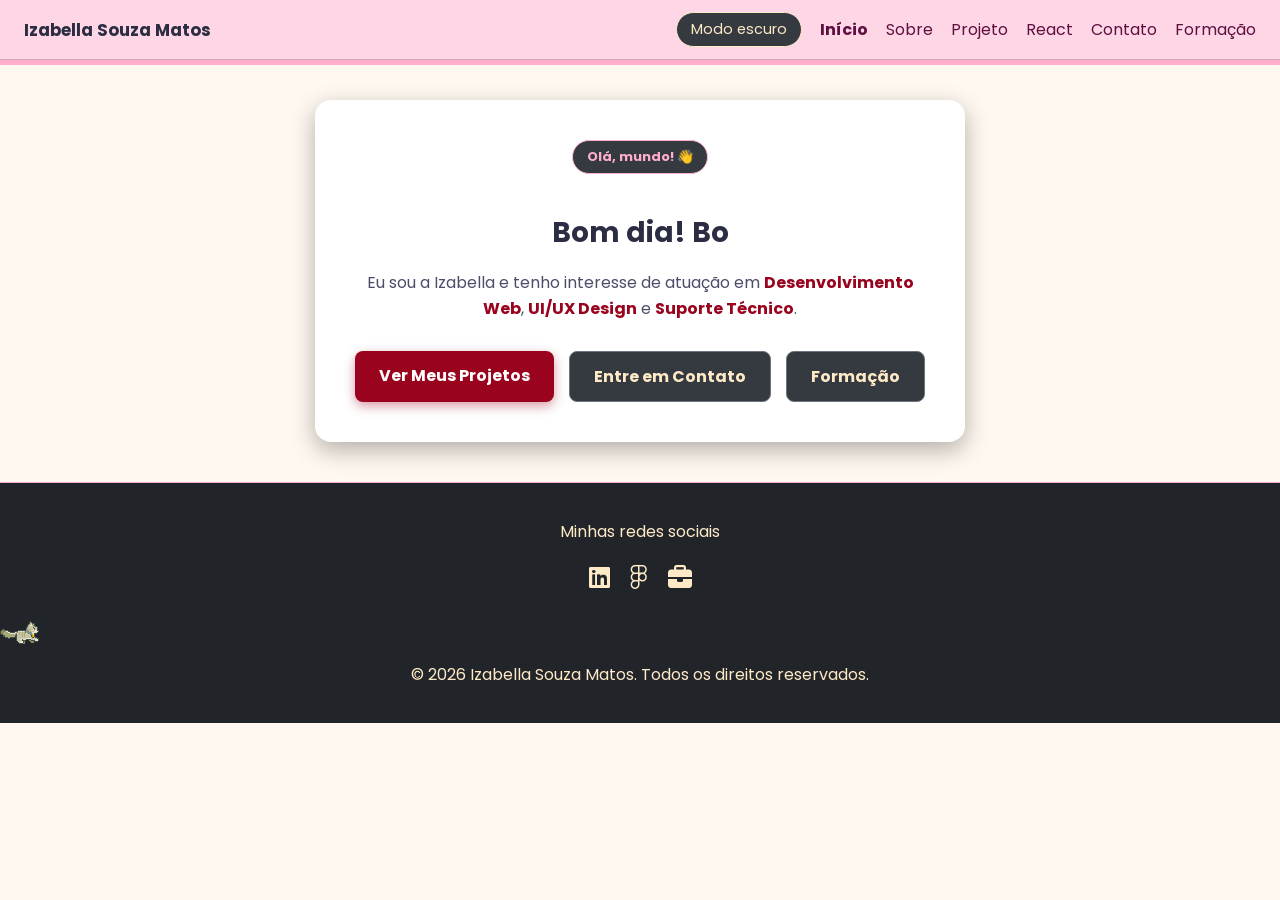
==== commit 8c112f65: "Atualizando página" ====
--- a/index.html
+++ b/index.html
@@ -24,6 +24,7 @@
             <a href="index.html">Início</a>
             <a href="sobre.html">Sobre</a>
             <a href="projeto.html">Projeto</a>
+            <a href="react.html">React</a>
             <a href="contato.html">Contato</a>
             <a href="formacao.html">Formação</a>
         </nav>
--- a/css/style.css
+++ b/css/style.css
@@ -16,10 +16,10 @@
     --bg-body: #FFF8F0;
     --text-body: #2B2D42;
     --card-bg: #FFFFFF;
-    --header-bg: #FF7F50;
+    --header-bg: #FFD6E5;
     --header-border: rgba(95, 15, 64, 0.25);
     --btn-tema-bg: #343A40;
-    --btn-tema-border: #FFAFCC;
+    --btn-tema-border: #FEEAC7;
     --btn-tema-color: #FEEAC7;
 }
 
@@ -875,4 +875,137 @@
         gap: 18px;
     }
 }
-header { outline: 5px solid #FFAFCC !important; }+header { outline: 5px solid #FFAFCC !important; }
+/* Links do menu no modo claro */
+body.claro .itensnav a {
+    color: #5F0F40 !important;
+}
+
+body.claro .itensnav a:hover {
+    color: #9A031E !important;
+}
+body.claro header {
+    border-bottom: 1px solid rgba(95, 15, 64, 0.25);
+    box-shadow: none;
+}
+/* Botões: permite animar em qualquer lugar */
+.btn-principal,
+.btn-secundario {
+    display: inline-block;
+}
+
+.btn-principal:active,
+.btn-secundario:active {
+    transform: scale(0.97);
+}
+
+/* Cards que ainda não tinham animação */
+.hero-card,
+.card-perfil,
+.secao-certificados {
+    transition: transform 0.3s ease, box-shadow 0.3s ease;
+}
+
+.hero-card:hover,
+.card-perfil:hover,
+.secao-certificados:hover {
+    transform: translateY(-4px);
+    box-shadow: 0 12px 28px rgba(0, 0, 0, 0.35);
+}
+/* ==========================================
+   PÁGINA REACT (CARDS, FILTROS E CURTIR)
+   ========================================== */
+.react-projetos h1 {
+  display: block;
+  text-align: center;
+  background: none;
+  color: var(--text-body, #FEEAC7);
+  font-size: 26px;
+  margin-bottom: 18px;
+}
+
+.react-projetos .filtros {
+  display: flex;
+  justify-content: center;
+  flex-wrap: wrap;
+  gap: 10px;
+  margin-bottom: 16px;
+}
+
+.react-projetos .filtros button {
+  background-color: var(--card-bg, #495057);
+  color: var(--text-body, #FEEAC7);
+  border: 1px solid #FFAFCC;
+  border-radius: 8px;
+  padding: 8px 16px;
+  font-family: inherit;
+  font-size: 0.9rem;
+  cursor: pointer;
+  transition: all 0.2s ease;
+}
+
+.react-projetos .filtros button:hover,
+.react-projetos .filtros button.ativo {
+  background-color: #9A031E;
+  border-color: #9A031E;
+  color: #FFFFFF;
+}
+
+.contagem-react {
+  text-align: center;
+  color: #CED4DA;
+  font-size: 0.95rem;
+  margin-bottom: 20px;
+}
+
+.lista-cards-react {
+  display: flex;
+  flex-direction: column;
+  gap: 18px;
+}
+
+.card {
+  background-color: var(--card-bg, #495057);
+  border-radius: 16px;
+  padding: 24px;
+  margin: 0;
+  box-shadow: 0 6px 20px rgba(0, 0, 0, 0.25);
+  transition: transform 0.25s ease, box-shadow 0.25s ease;
+}
+
+.card:hover {
+  transform: translateY(-3px);
+  box-shadow: 0 10px 24px rgba(0, 0, 0, 0.35);
+}
+
+.card h2 {
+  color: #FFAFCC;
+  margin: 0 0 8px 0;
+  font-size: 20px;
+}
+
+.card p {
+  color: #CED4DA;
+  line-height: 1.6;
+  margin: 0 0 16px 0;
+}
+
+.btn-curtir {
+  background-color: #343A40;
+  color: #FEEAC7;
+  border: 1px solid #FFAFCC;
+  border-radius: 20px;
+  padding: 8px 16px;
+  font-family: inherit;
+  font-size: 0.9rem;
+  font-weight: bold;
+  cursor: pointer;
+  transition: all 0.2s ease;
+}
+
+.btn-curtir:hover {
+  background-color: #9A031E;
+  border-color: #9A031E;
+  color: #FFFFFF;
+  transform: scale(1.03);
+}
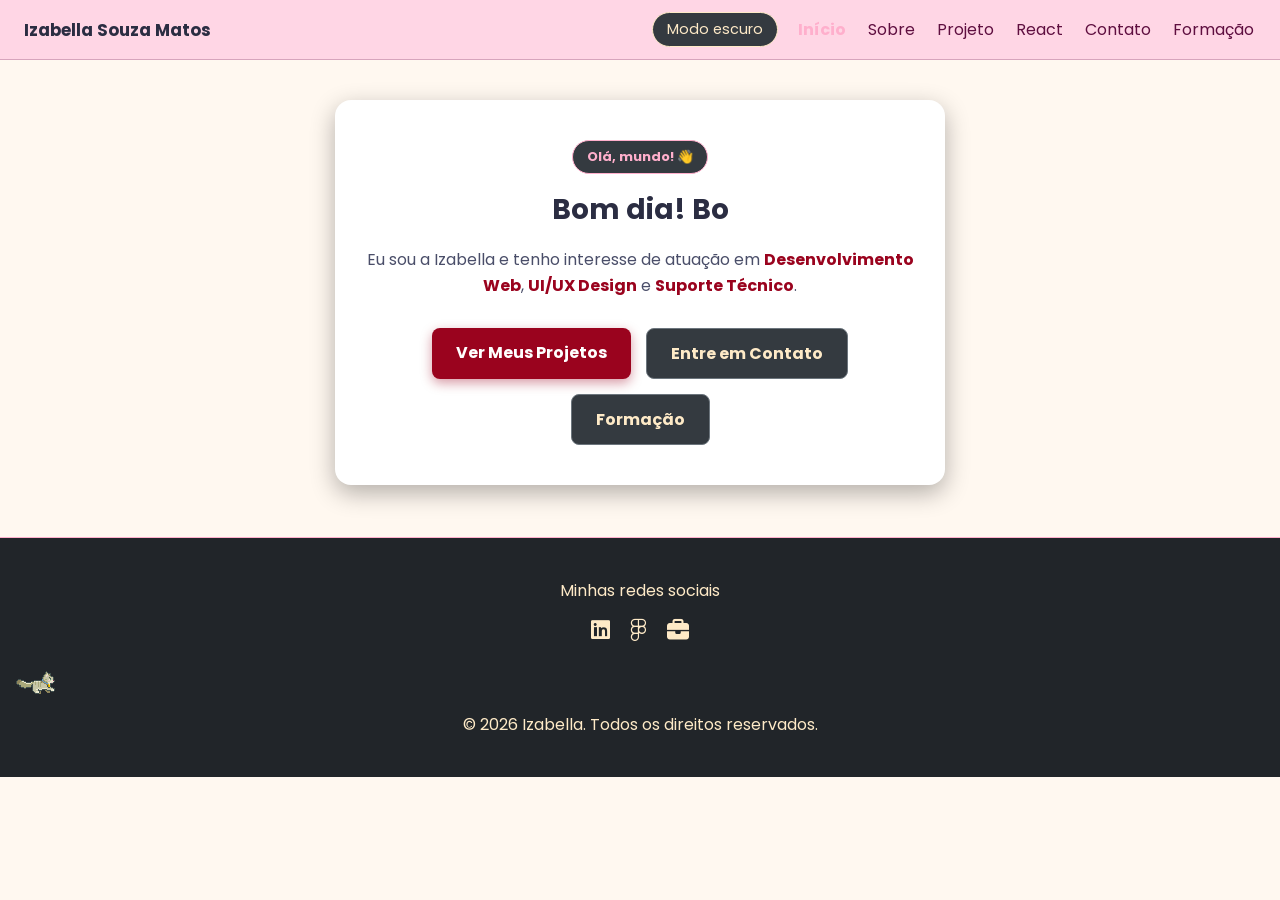
==== commit 1b2c233d: "Atualizando" ====
--- a/index.html
+++ b/index.html
@@ -66,7 +66,7 @@
             <img src="Imagens/gif.gif" alt="Gato andando" class="gato-andando">
         </div>
 
-        <p>&copy; 2026 Izabella Souza Matos. Todos os direitos reservados.</p>
+        <p>&copy; 2026 Izabella. Todos os direitos reservados.</p>
     </footer>
 
     <script src="js/script.js"></script>
--- a/css/style.css
+++ b/css/style.css
@@ -23,6 +23,12 @@
     --btn-tema-color: #FEEAC7;
 }
 
+*,
+*::before,
+*::after {
+    box-sizing: border-box;
+}
+
 body {
     background-color: var(--bg-body);
     color: var(--text-body);
@@ -45,6 +51,7 @@
     display: flex;
     justify-content: space-between;
     align-items: center;
+    gap: 16px;
     background-color: var(--header-bg);
     border-bottom: 1px solid var(--header-border);
     padding: 12px 24px;
@@ -63,15 +70,46 @@
     white-space: nowrap;
 }
 
-nav a {
+.itensnav {
+    display: flex;
+    align-items: center;
+    flex-wrap: wrap;
+    gap: 16px;
+}
+
+nav a,
+.itensnav a {
     color: #FEEAC7;
     text-decoration: none;
     display: inline-block;
+    padding: 4px 2px;
     transition: color 0.3s ease, transform 0.3s ease;
 }
 
-nav a:hover {
+nav a:hover,
+.itensnav a:hover {
     color: #FFAFCC;
+}
+
+body.claro nav a,
+body.claro .itensnav a {
+    color: #5F0F40;
+}
+
+body.claro nav a:hover,
+body.claro .itensnav a:hover {
+    color: #9A031E;
+}
+
+.itensnav a.ativo {
+    color: #FFAFCC;
+    font-weight: 700;
+    text-decoration: underline;
+    text-underline-offset: 5px;
+}
+
+body.claro .itensnav a.ativo {
+    color: #9A031E;
 }
 
 #tema {
@@ -94,13 +132,11 @@
 3. TÍTULOS E TIPOGRAFIA
    ========================================== */
 h1 {
-    color: #5F0F40;
-    font-size: 24px;
+    color: var(--text-body);
+    font-size: 26px;
     font-weight: 700;
     font-family: 'Poppins', Helvetica, sans-serif;
-    background-color: #D9C5B2;
-    border-radius: 40px;
-    display: inline-block;
+    margin: 0 0 16px 0;
 }
 
 /* ==========================================
@@ -120,6 +156,7 @@
 }
 
 .btn-principal {
+    display: inline-block;
     background-color: #9A031E;
     color: #FFFFFF;
     padding: 12px 24px;
@@ -135,7 +172,12 @@
     transform: translateY(-3px);
 }
 
+.btn-principal:active {
+    transform: scale(0.97);
+}
+
 .btn-secundario {
+    display: inline-block;
     background-color: #343A40;
     color: #FEEAC7;
     padding: 12px 24px;
@@ -153,6 +195,10 @@
     transform: translateY(-3px);
 }
 
+.btn-secundario:active {
+    transform: scale(0.97);
+}
+
 /* ==========================================
 5. PÁGINA INICIAL (INDEX)
    ========================================== */
@@ -169,6 +215,12 @@
     border-radius: 16px;
     box-shadow: 0 8px 24px rgba(0, 0, 0, 0.3);
     text-align: center;
+    transition: transform 0.3s ease, box-shadow 0.3s ease;
+}
+
+.hero-card:hover {
+    transform: translateY(-4px);
+    box-shadow: 0 12px 28px rgba(0, 0, 0, 0.35);
 }
 
 .badge-ola {
@@ -186,9 +238,7 @@
 .hero-card h1 {
     font-size: 28px;
     color: var(--text-body);
-    background: none;
     margin-bottom: 15px;
-    display: block;
 }
 
 .descricao-inicio {
@@ -229,10 +279,8 @@
 .secao-habilidades h2 {
     text-align: center;
     margin-bottom: 20px;
-    background: none;
     color: var(--text-body);
     font-size: 24px;
-    display: block;
 }
 
 .card-perfil {
@@ -245,6 +293,12 @@
     align-items: center;
     text-align: center;
     gap: 20px;
+    transition: transform 0.3s ease, box-shadow 0.3s ease;
+}
+
+.card-perfil:hover {
+    transform: translateY(-4px);
+    box-shadow: 0 12px 28px rgba(0, 0, 0, 0.35);
 }
 
 .foto-sobre {
@@ -255,6 +309,67 @@
     border: 3px solid #FFAFCC;
     display: block;
     margin: 10px auto;
+    box-shadow: 0 8px 20px rgba(0, 0, 0, 0.3), 0 0 0 0 rgba(255, 175, 204, 0.55);
+    transition: transform 0.35s ease, border-color 0.35s ease, box-shadow 0.35s ease;
+    animation: flutuarEPulsarFoto 3.6s ease-in-out infinite;
+}
+
+.foto-sobre:hover {
+    animation-play-state: paused;
+    transform: translateY(-4px) scale(1.06) rotate(2deg);
+    border-color: #FEEAC7;
+    box-shadow: 0 12px 26px rgba(255, 175, 204, 0.35);
+}
+
+@keyframes flutuarEPulsarFoto {
+    0% {
+        transform: translateY(0px);
+        box-shadow: 0 8px 20px rgba(0, 0, 0, 0.3), 0 0 0 0 rgba(255, 175, 204, 0.55);
+    }
+    50% {
+        transform: translateY(-7px);
+        box-shadow: 0 12px 24px rgba(0, 0, 0, 0.35), 0 0 0 12px rgba(255, 175, 204, 0);
+    }
+    100% {
+        transform: translateY(0px);
+        box-shadow: 0 8px 20px rgba(0, 0, 0, 0.3), 0 0 0 0 rgba(255, 175, 204, 0);
+    }
+}
+
+.avatar-animado {
+    position: relative;
+    width: 158px;
+    height: 158px;
+    border-radius: 50%;
+    padding: 4px;
+    margin: 10px auto;
+    background: linear-gradient(135deg, #FFAFCC, #9A031E, #FEEAC7, #FFAFCC);
+    background-size: 300% 300%;
+    animation: girarGradiente 5s ease infinite;
+}
+
+.avatar-animado .foto-sobre {
+    width: 100%;
+    height: 100%;
+    margin: 0;
+    border: 3px solid var(--card-bg);
+    animation: none;
+}
+
+.avatar-animado:hover .foto-sobre {
+    transform: scale(1.04);
+}
+
+@keyframes girarGradiente {
+    0% {
+        background-position: 0% 50%;
+    }
+    50% {
+        background-position: 100% 50%;
+    }
+    100% {
+        background-position: 0% 50%;
+    }
 }
 
 .texto-perfil p {
@@ -334,6 +449,12 @@
     border-radius: 16px;
     box-shadow: 0 6px 20px rgba(0, 0, 0, 0.25);
     margin-top: 20px;
+    transition: transform 0.3s ease, box-shadow 0.3s ease;
+}
+
+.secao-certificados:hover {
+    transform: translateY(-4px);
+    box-shadow: 0 12px 28px rgba(0, 0, 0, 0.35);
 }
 
 .secao-certificados h2 {
@@ -399,11 +520,9 @@
    ========================================== */
 .secao-projetos h1 {
     text-align: center;
-    margin-bottom: 5px;
-    background: none;
+    margin-bottom: 8px;
     color: var(--text-body);
-    font-size: 24px;
-    display: block;
+    font-size: 26px;
 }
 
 .subtitulo-projetos {
@@ -553,10 +672,8 @@
 .secao-contato h1,
 .secao-formacao h1 {
     text-align: center;
-    margin-bottom: 5px;
-    background: none;
+    margin-bottom: 8px;
     color: var(--text-body);
-    display: block;
 }
 
 .contato-container {
@@ -601,7 +718,6 @@
     color: #FEEAC7;
     font-size: 15px;
     font-family: inherit;
-    box-sizing: border-box;
     transition: all 0.3s ease;
 }
 
@@ -716,29 +832,34 @@
     background-color: #212529;
     color: #FEEAC7;
     text-align: center;
-    padding: 20px 0;
-    margin-top: 20px;
+    padding: 24px 16px;
+    margin-top: 32px;
     border-top: 1px solid #FFAFCC;
 }
 
 .footer-links {
     display: flex;
     justify-content: center;
+    align-items: center;
     gap: 20px;
     list-style: none;
     padding: 0;
-    margin: 10px 0;
+    margin: 12px 0;
 }
 
 .footer-links a {
     color: #FEEAC7;
-    font-size: 24px;
+    font-size: 22px;
+    text-decoration: none;
+    display: inline-flex;
+    align-items: center;
+    gap: 6px;
     transition: color 0.3s ease, transform 0.3s ease;
 }
 
 .footer-links a:hover {
     color: #FFAFCC;
-    transform: scale(1.2);
+    transform: scale(1.1);
 }
 
 footer .gatos-rodape {
@@ -818,7 +939,6 @@
     transform: translateY(-6px) rotate(-45deg);
 }
 
-/* Telemóvel (até 767px): mostra o hambúrguer e esconde o menu até clicar */
 @media screen and (max-width: 767px) {
     .btn-hamburguer {
         display: flex !important;
@@ -832,7 +952,6 @@
         top: 61px;
         left: 0;
         width: 100%;
-        box-sizing: border-box;
         background-color: var(--header-bg, #212529);
         border-bottom: 1px solid var(--header-border, #FFAFCC);
         flex-direction: column;
@@ -849,12 +968,7 @@
     }
 }
 
-/* Computador (a partir de 768px): esconde o hambúrguer e exibe links em linha */
 @media screen and (min-width: 768px) {
-    header {
-        gap: 16px;
-    }
-
     .btn-hamburguer {
         display: none !important;
     }
@@ -875,137 +989,152 @@
         gap: 18px;
     }
 }
-header { outline: 5px solid #FFAFCC !important; }
-/* Links do menu no modo claro */
-body.claro .itensnav a {
-    color: #5F0F40 !important;
-}
-
-body.claro .itensnav a:hover {
-    color: #9A031E !important;
-}
-body.claro header {
-    border-bottom: 1px solid rgba(95, 15, 64, 0.25);
-    box-shadow: none;
-}
-/* Botões: permite animar em qualquer lugar */
-.btn-principal,
-.btn-secundario {
-    display: inline-block;
-}
-
-.btn-principal:active,
-.btn-secundario:active {
-    transform: scale(0.97);
-}
-
-/* Cards que ainda não tinham animação */
-.hero-card,
-.card-perfil,
-.secao-certificados {
-    transition: transform 0.3s ease, box-shadow 0.3s ease;
-}
-
-.hero-card:hover,
-.card-perfil:hover,
-.secao-certificados:hover {
-    transform: translateY(-4px);
-    box-shadow: 0 12px 28px rgba(0, 0, 0, 0.35);
-}
+
 /* ==========================================
    PÁGINA REACT (CARDS, FILTROS E CURTIR)
    ========================================== */
 .react-projetos h1 {
-  display: block;
-  text-align: center;
-  background: none;
-  color: var(--text-body, #FEEAC7);
-  font-size: 26px;
-  margin-bottom: 18px;
+    display: block;
+    text-align: center;
+    color: var(--text-body, #FEEAC7);
+    font-size: 26px;
+    margin-bottom: 18px;
 }
 
 .react-projetos .filtros {
-  display: flex;
-  justify-content: center;
-  flex-wrap: wrap;
-  gap: 10px;
-  margin-bottom: 16px;
+    display: flex;
+    justify-content: center;
+    flex-wrap: wrap;
+    gap: 10px;
+    margin-bottom: 16px;
 }
 
 .react-projetos .filtros button {
-  background-color: var(--card-bg, #495057);
-  color: var(--text-body, #FEEAC7);
-  border: 1px solid #FFAFCC;
-  border-radius: 8px;
-  padding: 8px 16px;
-  font-family: inherit;
-  font-size: 0.9rem;
-  cursor: pointer;
-  transition: all 0.2s ease;
+    background-color: var(--card-bg, #495057);
+    color: var(--text-body, #FEEAC7);
+    border: 1px solid #FFAFCC;
+    border-radius: 8px;
+    padding: 8px 16px;
+    font-family: inherit;
+    font-size: 0.9rem;
+    cursor: pointer;
+    transition: all 0.2s ease;
 }
 
 .react-projetos .filtros button:hover,
 .react-projetos .filtros button.ativo {
-  background-color: #9A031E;
-  border-color: #9A031E;
-  color: #FFFFFF;
+    background-color: #9A031E;
+    border-color: #9A031E;
+    color: #FFFFFF;
 }
 
 .contagem-react {
-  text-align: center;
-  color: #CED4DA;
-  font-size: 0.95rem;
-  margin-bottom: 20px;
+    text-align: center;
+    color: #CED4DA;
+    font-size: 0.95rem;
+    margin-bottom: 20px;
 }
 
 .lista-cards-react {
-  display: flex;
-  flex-direction: column;
-  gap: 18px;
+    display: flex;
+    flex-direction: column;
+    gap: 18px;
 }
 
 .card {
-  background-color: var(--card-bg, #495057);
-  border-radius: 16px;
-  padding: 24px;
-  margin: 0;
-  box-shadow: 0 6px 20px rgba(0, 0, 0, 0.25);
-  transition: transform 0.25s ease, box-shadow 0.25s ease;
+    background-color: var(--card-bg, #495057);
+    border-radius: 16px;
+    padding: 24px;
+    margin: 0;
+    box-shadow: 0 6px 20px rgba(0, 0, 0, 0.25);
+    transition: transform 0.25s ease, box-shadow 0.25s ease;
 }
 
 .card:hover {
-  transform: translateY(-3px);
-  box-shadow: 0 10px 24px rgba(0, 0, 0, 0.35);
+    transform: translateY(-3px);
+    box-shadow: 0 10px 24px rgba(0, 0, 0, 0.35);
 }
 
 .card h2 {
-  color: #FFAFCC;
-  margin: 0 0 8px 0;
-  font-size: 20px;
+    color: #FFAFCC;
+    margin: 0 0 8px 0;
+    font-size: 20px;
 }
 
 .card p {
-  color: #CED4DA;
-  line-height: 1.6;
-  margin: 0 0 16px 0;
+    color: #CED4DA;
+    line-height: 1.6;
+    margin: 0 0 16px 0;
 }
 
 .btn-curtir {
-  background-color: #343A40;
-  color: #FEEAC7;
-  border: 1px solid #FFAFCC;
-  border-radius: 20px;
-  padding: 8px 16px;
-  font-family: inherit;
-  font-size: 0.9rem;
-  font-weight: bold;
-  cursor: pointer;
-  transition: all 0.2s ease;
+    background-color: #343A40;
+    color: #FEEAC7;
+    border: 1px solid #FFAFCC;
+    border-radius: 20px;
+    padding: 8px 16px;
+    font-family: inherit;
+    font-size: 0.9rem;
+    font-weight: bold;
+    cursor: pointer;
+    transition: all 0.2s ease;
 }
 
 .btn-curtir:hover {
-  background-color: #9A031E;
-  border-color: #9A031E;
-  color: #FFFFFF;
-  transform: scale(1.03);
+    background-color: #9A031E;
+    border-color: #9A031E;
+    color: #FFFFFF;
+    transform: scale(1.03);
+}
+
+/* ==========================================
+   BOTÃO VOLTAR AO TOPO
+   ========================================== */
+.btn-topo {
+    position: fixed;
+    bottom: 25px;
+    right: 25px;
+    width: 45px;
+    height: 45px;
+    border: none;
+    border-radius: 50%;
+    background-color: #9A031E;
+    color: #FFFFFF;
+    font-size: 16px;
+    cursor: pointer;
+    display: none;
+    align-items: center;
+    justify-content: center;
+    box-shadow: 0 4px 12px rgba(0, 0, 0, 0.3);
+    z-index: 1000;
+    transition: transform 0.2s ease, background-color 0.2s ease;
+}
+
+.btn-topo.visivel {
+    display: flex;
+}
+
+.btn-topo:hover {
+    transform: scale(1.1);
+}
+
+/* ==========================================
+   ACESSIBILIDADE (REDUÇÃO DE MOVIMENTO)
+   ========================================== */
+@media (prefers-reduced-motion: reduce) {
+    .foto-sobre,
+    .avatar-animado {
+        animation: none !important;
+    }
+}
+.botao {
+  background-color: #2563eb;
+  color: #ffffff;
+  transform: translateY(0);
+  transition: background-color 0.3s ease, transform 0.3s ease;
+}
+
+.botao:hover {
+  background-color: #1d4ed8;
+  transform: translateY(-4px);
 }
